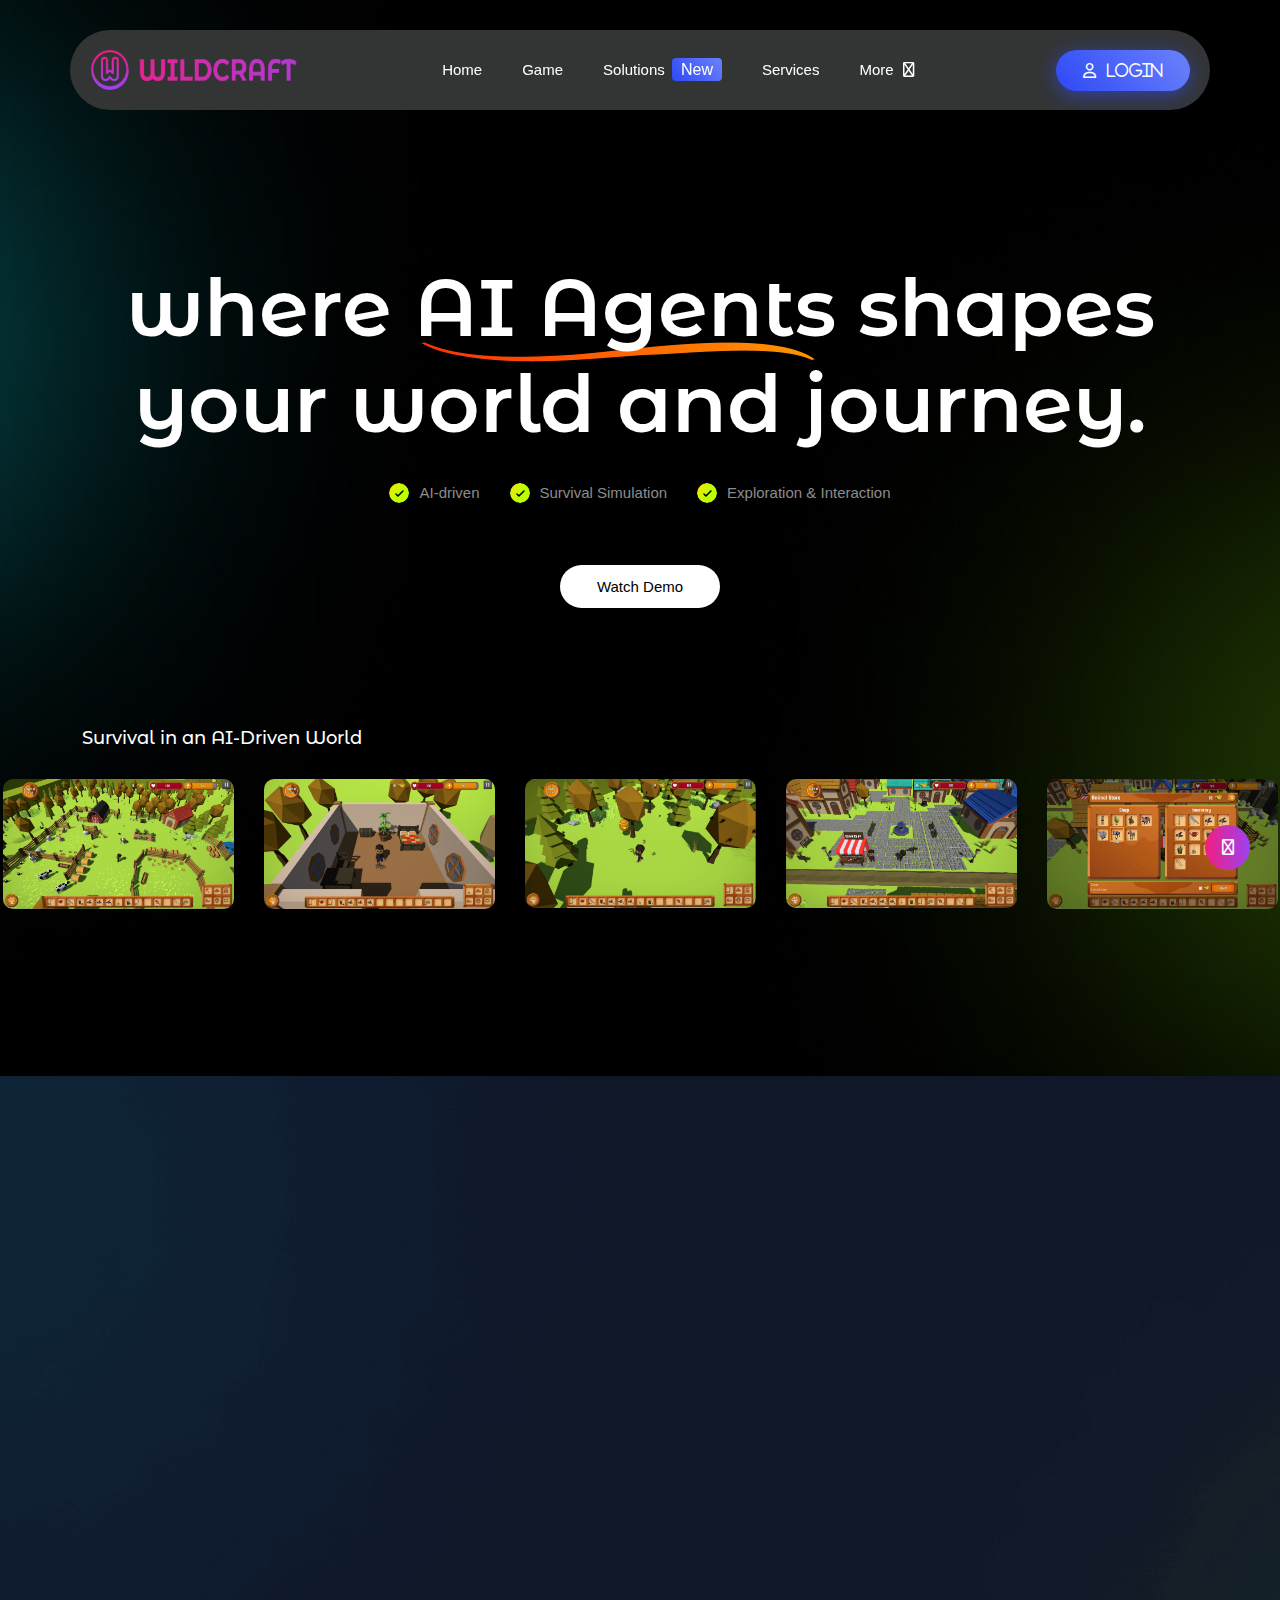
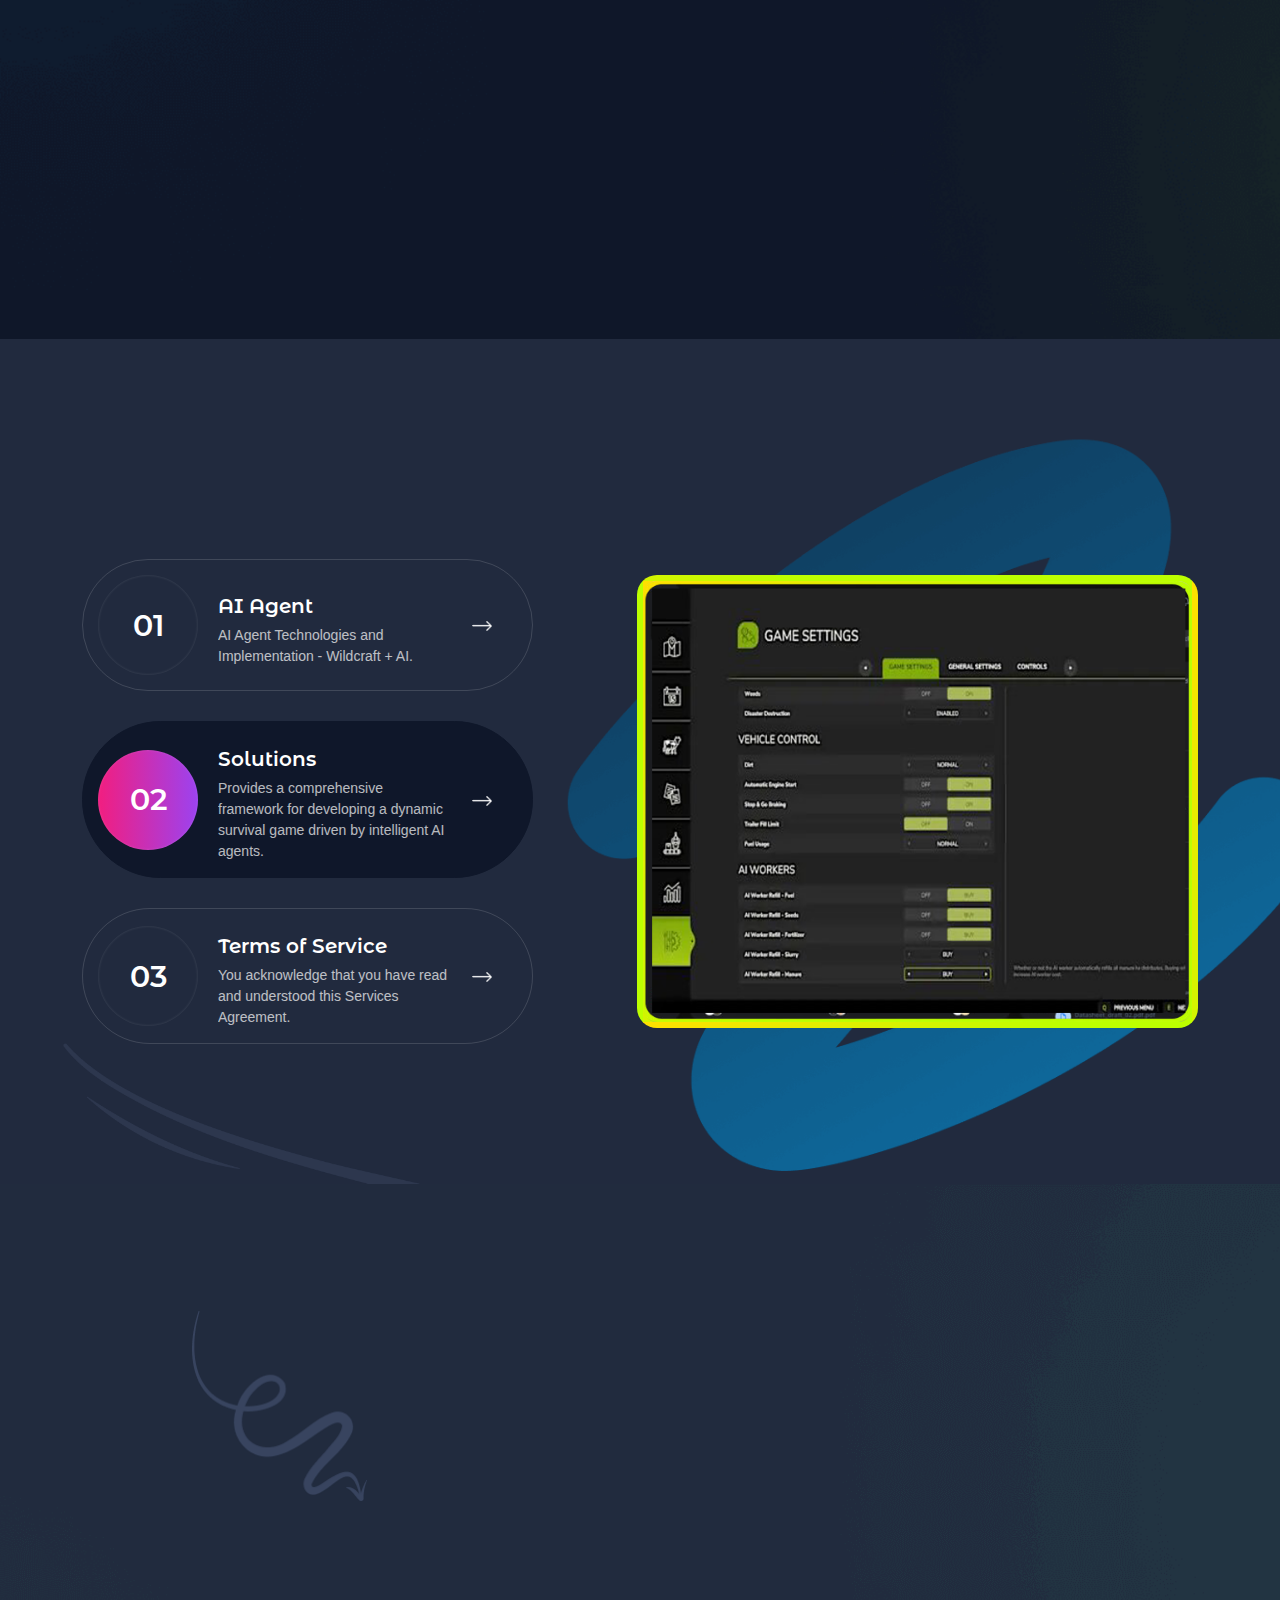
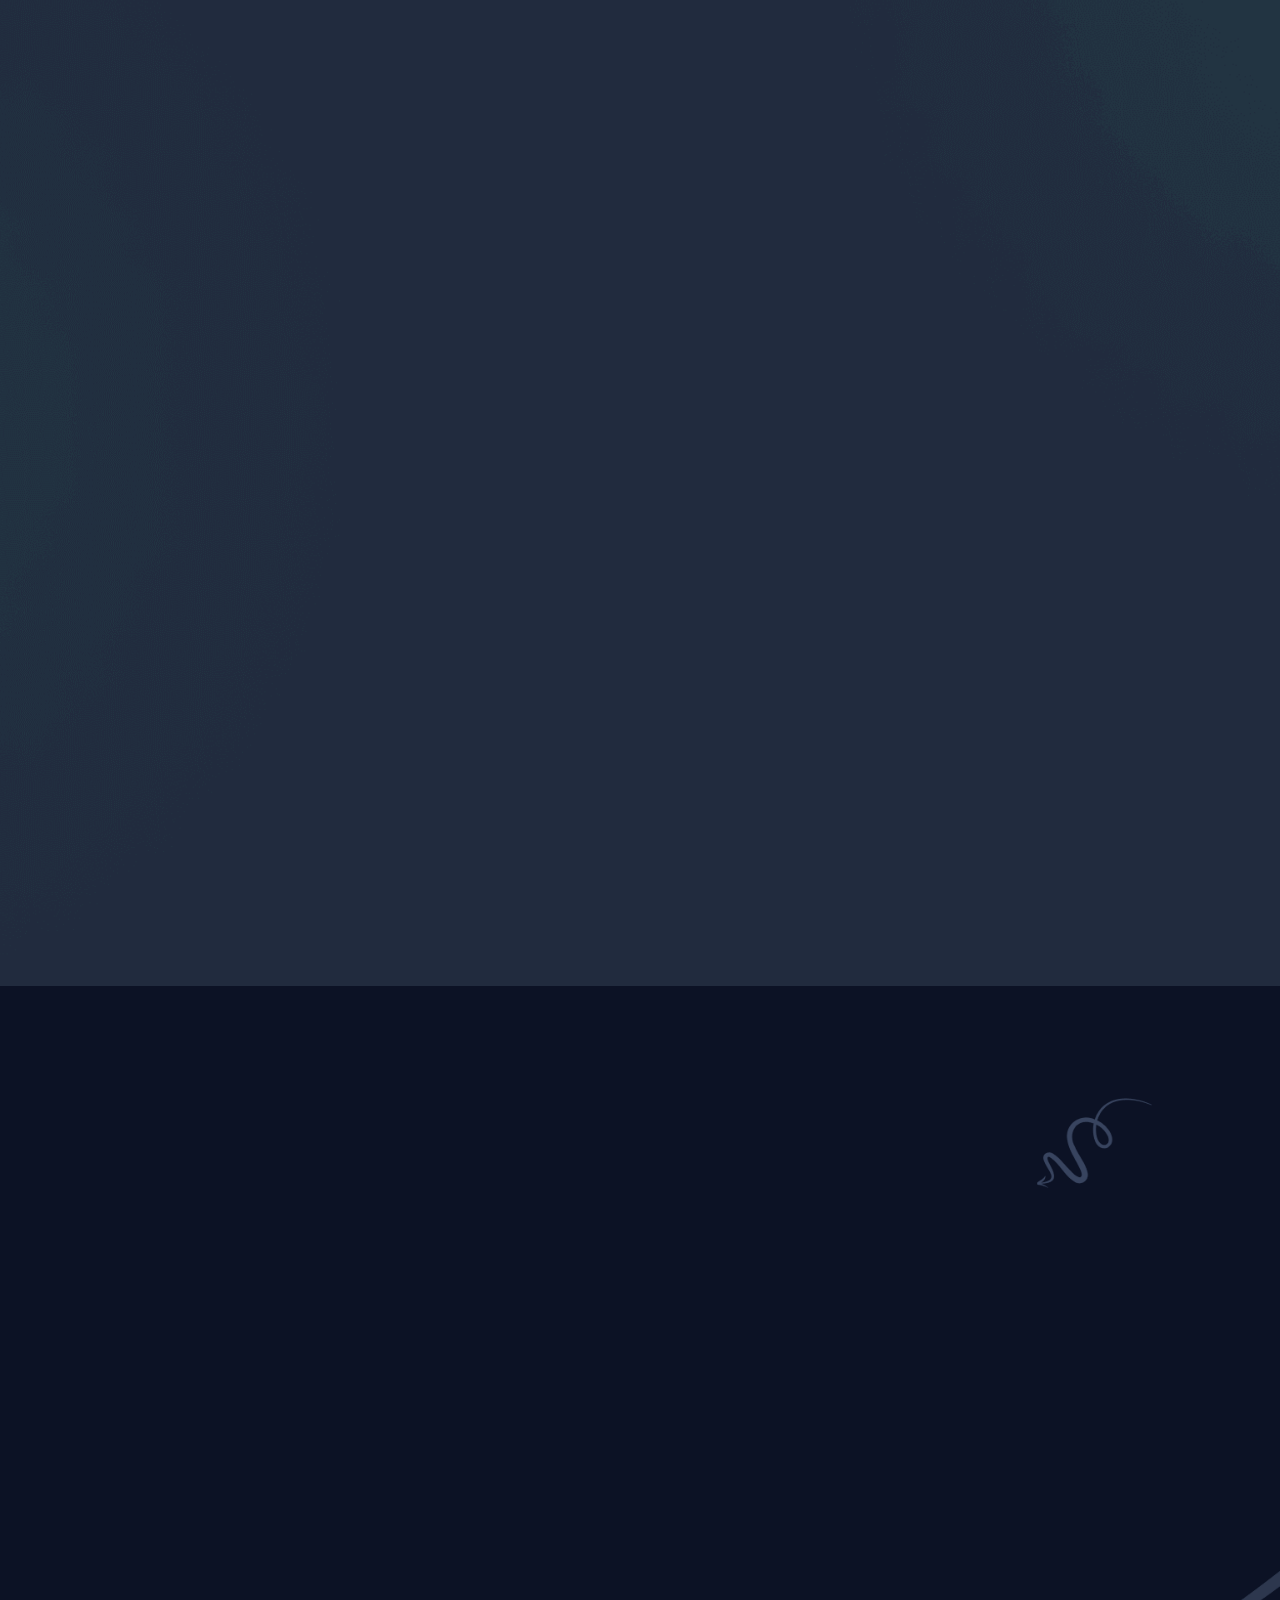
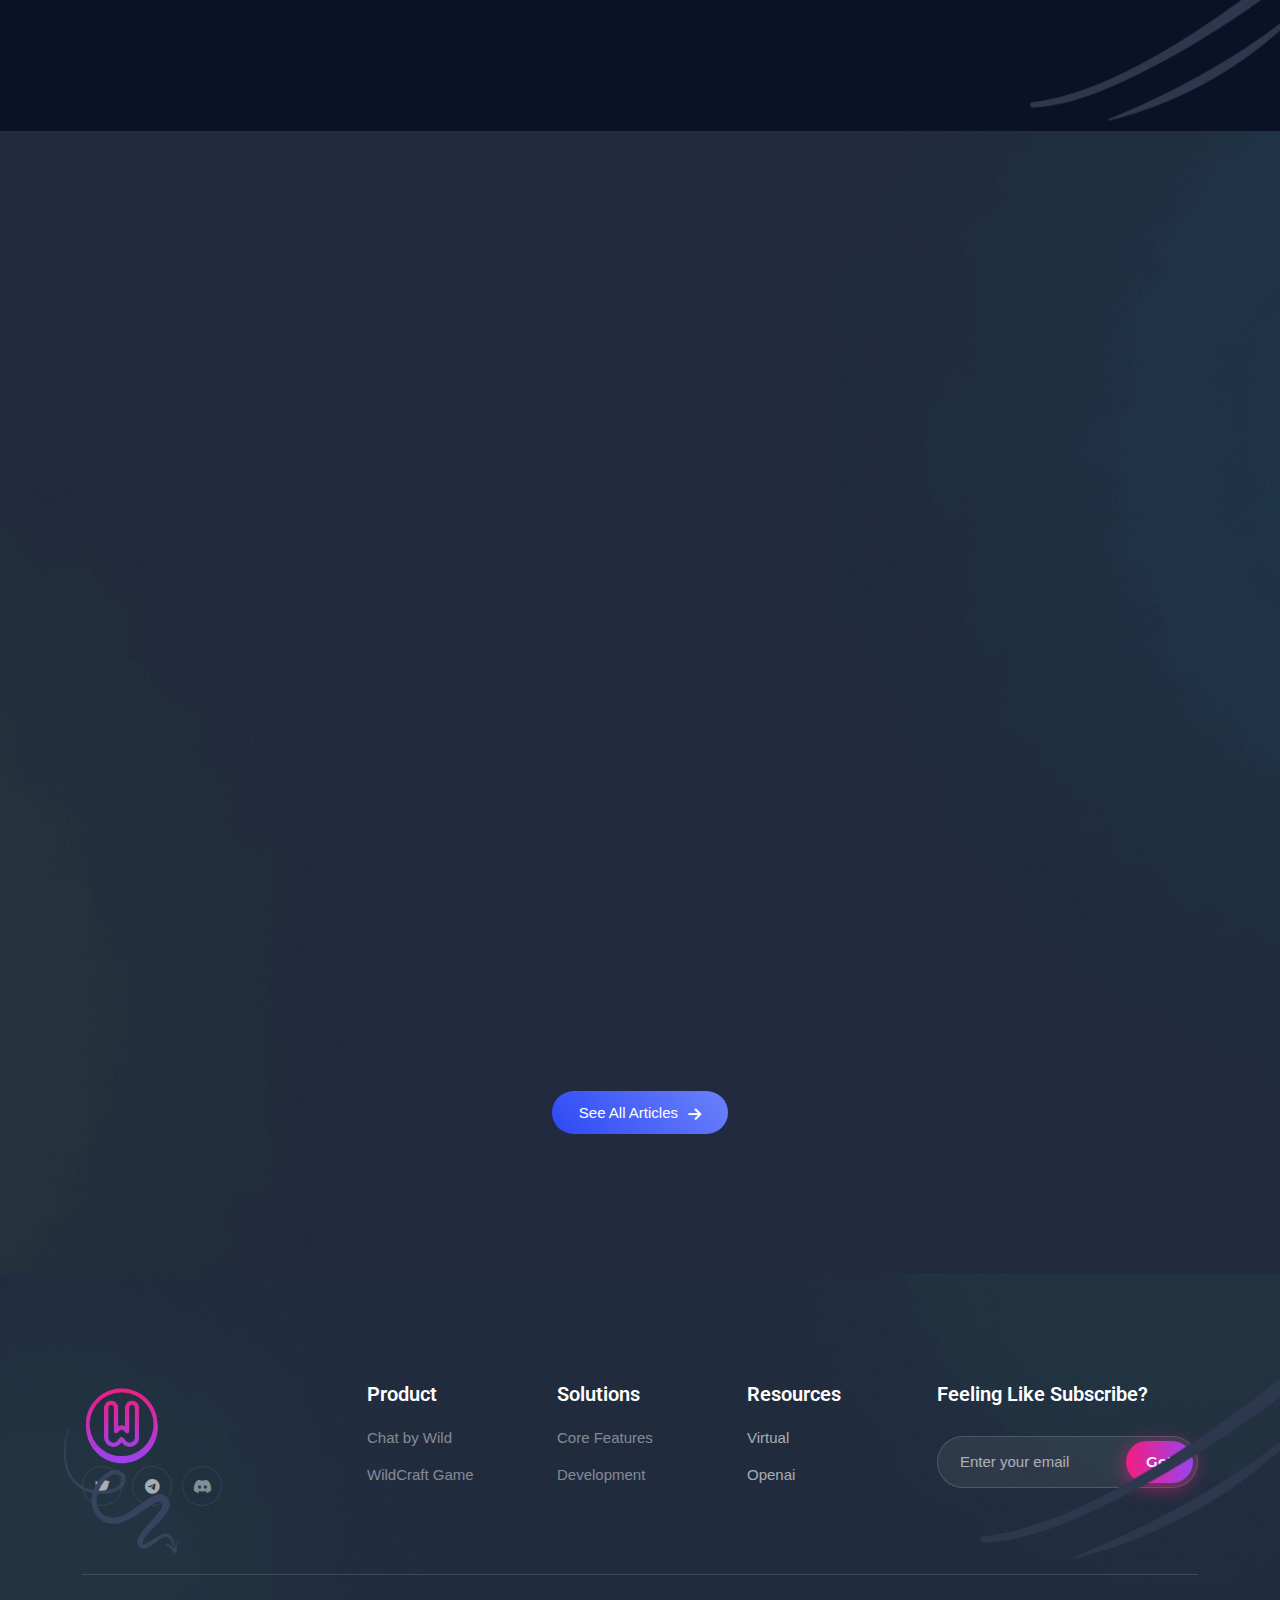
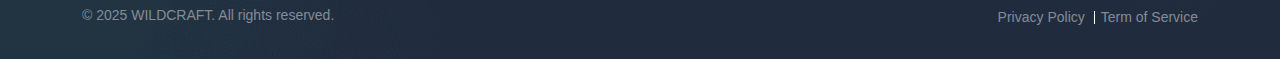
==== index.html @ bce920f2 "Publishing website" ====
<!DOCTYPE html><html lang="en"><head><meta charSet="utf-8"/><meta name="viewport" content="width=device-width, initial-scale=1.0"/><title>Wildcraft - A dynamic survival game where AI shapes your world and journey.</title><link rel="icon" href="/favicon.ico"/><link rel="stylesheet" href="/assets/css/all.min.css"/><link rel="stylesheet" href="/assets/css/bootstrap.min.css"/><link rel="stylesheet" href="/assets/css/slick.css"/><link rel="stylesheet" href="/assets/css/utilities_spacing.css"/><link rel="stylesheet" href="/assets/css/venobox.min.css"/><link rel="stylesheet" href="/assets/css/animate.css"/><link rel="stylesheet" href="/assets/css/style.css"/><link rel="stylesheet" href="/assets/css/responsive.css"/><meta name="next-head-count" content="12"/><link rel="preload" href="/_next/static/css/f58c194f9f84734c.css" as="style"/><link rel="stylesheet" href="/_next/static/css/f58c194f9f84734c.css" data-n-g=""/><noscript data-n-css=""></noscript><script defer="" nomodule="" src="/_next/static/chunks/polyfills-78c92fac7aa8fdd8.js"></script><script src="/_next/static/chunks/webpack-0f4b7c7377451548.js" defer=""></script><script src="/_next/static/chunks/framework-5866cead997b9ace.js" defer=""></script><script src="/_next/static/chunks/main-a4201a375521077a.js" defer=""></script><script src="/_next/static/chunks/pages/_app-a7f5c835405ea4c4.js" defer=""></script><script src="/_next/static/chunks/799-1bdd847ca0efad85.js" defer=""></script><script src="/_next/static/chunks/pages/index-31ae870a09fed8ba.js" defer=""></script><script src="/_next/static/rF_vkL3m2aH01WAjdMt5s/_buildManifest.js" defer=""></script><script src="/_next/static/rF_vkL3m2aH01WAjdMt5s/_ssgManifest.js" defer=""></script></head><body class="is-preload landing"><div id="__next"><div><nav class="navbar navbar-expand-lg main_menu"><div class="container"><a class="navbar-brand" href="index.html"><img src="/logo-title.png" alt="AI Image Generator" class="img-fluid"/></a><button class="navbar-toggler" type="button" data-bs-toggle="collapse" data-bs-target="#navbarNav" aria-controls="navbarNav" aria-expanded="false" aria-label="Toggle navigation"><i class="far fa-bars menu_icon_bar"></i><i class="far fa-times close_icon_close"></i></button><div class="collapse navbar-collapse" id="navbarNav"><ul class="navbar-nav m-auto"><li class="nav-item"><a class="nav-link" href="/">Home</a></li><li class="nav-item"><a class="nav-link" target="_blank" href="https://game.wildcraft.fun/">Game</a></li><li class="nav-item"><a class="nav-link" target="_blank" href="https://wildcraftfuns-organization.gitbook.io/wildcraft-docs/solutions">Solutions <span>New</span></a></li><li class="nav-item"><a class="nav-link" target="_blank" href="https://wildcraftfuns-organization.gitbook.io/wildcraft-docs/terms-of-service">services</a></li><li class="nav-item"><a class="nav-link" href="#">More <i class="far fa-angle-down"></i></a><ul class="droap_menu"><li><a target="_blank" href="https://x.com/wildcraft_fun">Twitter</a></li><li><a target="_blank" href="https://t.me/wildcraft_game_ai">Telegram</a></li><li><a target="_blank" href="https://wildcraftfuns-organization.gitbook.io/">Gitbook</a></li><li><a target="_blank" href="https://github.com/orgs/WildCraftAI/repositories">GitHub</a></li></ul></li></ul><ul class="menu_right d-flex align-items-center"><li><div class="gap-10" style="display:flex;align-items:center"><a class="btn_primary far fa-user" style="cursor:pointer;display:flex;gap:10px"> <!-- -->Login<!-- --> </a></div></li></ul></div></div></nav><section class="banner_area" style="background-image:url(/assets/images/banner_bg.jpg)"><div class="container"><div class="row"><div class="col-12"><div class="banner_content wow fadeInUp"><h1>where <span>AI Agents</span> shapes your world and journey.</h1><ul class="pt_30 pb_60"><li>AI-driven</li><li>Survival Simulation</li><li>Exploration &amp; Interaction</li></ul><div class="banner_btn d-flex justify-content-center pb_120 xs_pb_80"><a class="btn_secondary" target="_blank" href="https://youtu.be/EJZUTGvy_GQ">Watch Demo</a></div><h2>Survival in an AI-Driven World</h2></div></div></div></div><div class="row banner_slider pt_30"><div class="col-xl-3 wow fadeInUp"><a class="venobox banner_slide_item" data-gall="gallery01" target="_blank" href="/assets/images/banner-slide-1.jpg"><img src="/assets/images/banner-slide-1.jpg" alt="Slider Image" class="img-fluid w-100"/><div class="banner_slide_item_overly"><i class="far fa-plus"></i></div></a></div><div class="col-xl-3 wow fadeInUp"><a class="venobox banner_slide_item" data-gall="gallery01" target="_blank" href="/assets/images/banner-slide-2.jpg"><img src="/assets/images/banner-slide-2.jpg" alt="Slider Image" class="img-fluid w-100"/><div class="banner_slide_item_overly"><i class="far fa-plus"></i></div></a></div><div class="col-xl-3 wow fadeInUp"><a class="venobox banner_slide_item" data-gall="gallery01" target="_blank" href="/assets/images/banner-slide-7.jpg"><img src="/assets/images/banner-slide-7.jpg" alt="Slider Image" class="img-fluid w-100"/><div class="banner_slide_item_overly"><i class="far fa-plus"></i></div></a></div><div class="col-xl-3 wow fadeInUp"><a class="venobox banner_slide_item" data-gall="gallery01" target="_blank" href="/assets/images/banner-slide-4.jpg"><img src="/assets/images/banner-slide-4.jpg" alt="Slider Image" class="img-fluid w-100"/><div class="banner_slide_item_overly"><i class="far fa-plus"></i></div></a></div><div class="col-xl-3 wow fadeInUp"><a class="venobox banner_slide_item" data-gall="gallery01" target="_blank" href="/assets/images/banner-slide-5.jpg"><img src="/assets/images/banner-slide-5.jpg" alt="Slider Image" class="img-fluid w-100"/><div class="banner_slide_item_overly"><i class="far fa-plus"></i></div></a></div><div class="col-xl-3 wow fadeInUp"><a class="venobox banner_slide_item" data-gall="gallery01" target="_blank" href="/assets/images/banner-slide-6.jpg"><img src="/assets/images/banner-slide-6.jpg" alt="Slider Image" class="img-fluid w-100"/><div class="banner_slide_item_overly"><i class="far fa-plus"></i></div></a></div><div class="col-xl-3 wow fadeInUp"><a class="venobox banner_slide_item" data-gall="gallery01" target="_blank" href="/assets/images/banner-slide-3.jpg"><img src="/assets/images/banner-slide-3.jpg" alt="Slider Image" class="img-fluid w-100"/><div class="banner_slide_item_overly"><i class="far fa-plus"></i></div></a></div></div></section><section class="service pt_110 pb_115 xs_pb_80 xs_pt_80" style="background-image:url(/assets/images/service-bg.jpg)"><div class="container"><div class="row"><div class="col-xl-8 m-auto wow fadeInUp"><div class="sec_title pb_60"><h2>AI-Driven Survival Adventure</h2></div></div></div><div class="row"><div class="col-xl-3 col-lg-4 col-md-6 wow fadeInUp"><div class="service_item"><div class="service_item_top d-flex justify-content-between align-items-center"><div class="service_icon_box position-relative"><div class="service_icon"><img src="/assets/images/layer.png" alt="Image"/></div></div><div class="service_number"><span>01</span></div></div><h3>Dynamic Ecosystem</h3><p>Immerse yourself in a living, breathing world where AI agents create a constantly evolving environment.</p></div></div><div class="col-xl-3 col-lg-4 col-md-6 wow fadeInUp"><div class="service_item mt_50 xs_mt_0"><div class="service_item_top d-flex justify-content-between align-items-center"><div class="service_icon_box position-relative"><div class="service_icon"><img src="/assets/images/layer_2.png" alt="Image"/></div></div><div class="service_number"><span>02</span></div></div><h3>Adaptive Survival</h3><p>Manage hunger, thirst, and fatigue with AI-driven behaviors that respond to your every action.</p></div></div><div class="col-xl-3 col-lg-4 col-md-6 wow fadeInUp"><div class="service_item"><div class="service_item_top d-flex justify-content-between align-items-center"><div class="service_icon_box position-relative"><div class="service_icon"><img src="/assets/images/arrow-border.png" alt="Image"/></div></div><div class="service_number"><span>03</span></div></div><h3>Collaborative Play</h3><p>Team up with AI companions for resource gathering, defense, and building, or challenge them in combat.</p></div></div><div class="col-xl-3 col-lg-4 col-md-6 wow fadeInUp"><div class="service_item mt_50 xs_mt_0"><div class="service_item_top d-flex justify-content-between align-items-center"><div class="service_icon_box position-relative"><div class="service_icon"><img class="img-fluid" src="/assets/images/gallary-img.png" alt="Image"/></div></div><div class="service_number"><span>04</span></div></div><h3>Endless Exploration</h3><p>Discover procedurally generated landscapes, animals, and resources, each game offering a new adventure.</p></div></div></div></div></section><section class="generated_area pt_105 xs_pt_80 pb_140 xs_pb_80" style="background-image:url(/assets/images/generated_area_bg.png)"><div class="container"><div class="row"><div class="col-xl-12 wow fadeInUp"><div class="sec_title pb_55 position-relative z-1"><h2>Understanding WildCraft from AI &amp; Game</h2></div></div></div><div class="row align-items-center"><div class="col-xl-5 col-lg-6 col-md-12"><div class="generated_content position-relative"><div class="nav flex-column nav-pills" id="v-pills-tab" role="tablist" aria-orientation="vertical"><div class="nav-link" id="v-pills-home-tab" data-bs-toggle="pill" data-bs-target="#v-pills-home" role="tab" aria-controls="v-pills-home" aria-selected="true"><div class="generated_list_wrapper"><div class="generated_number"><span>01</span></div><div class="generated_text"><h3>AI Agent</h3><p>AI Agent Technologies and Implementation - Wildcraft + AI.</p></div><div class="generated_icon"><a target="_blank" href="https://wildcraftfuns-organization.gitbook.io/wildcraft-docs/content/quickstart"><img src="/assets/images/arrow-angle.png" alt="Image"/></a></div></div></div><div class="nav-link active" id="v-pills-profile-tab" data-bs-toggle="pill" data-bs-target="#v-pills-profile" role="tab" aria-controls="v-pills-profile" aria-selected="false"><div class="generated_list_wrapper"><div class="generated_number"><span>02</span></div><div class="generated_text"><h3>Solutions</h3><p>Provides a comprehensive framework for developing a dynamic survival game driven by intelligent AI agents. </p></div><div class="generated_icon"><a target="_blank" href="https://wildcraftfuns-organization.gitbook.io/wildcraft-docs/solutions"><img src="/assets/images/arrow-angle.png" alt="Image"/></a></div></div></div><div class="nav-link" id="v-pills-messages-tab" data-bs-toggle="pill" data-bs-target="#v-pills-messages" role="tab" aria-controls="v-pills-messages" aria-selected="false"><div class="generated_list_wrapper mb_0"><div class="generated_number"><span>03</span></div><div class="generated_text"><h3>Terms of Service</h3><p>You acknowledge that you have read and understood this Services Agreement.</p></div><div class="generated_icon"><a target="_blank" href="https://wildcraftfuns-organization.gitbook.io/wildcraft-docs/terms-of-service"><img src="/assets/images/arrow-angle.png" alt="Image"/></a></div></div></div></div></div></div><div class="col-xl-7 col-lg-6 col-md-12"><div class="tab-content" id="v-pills-tabContent"><div class="tab-pane fade show active" id="v-pills-profile" role="tabpanel" aria-labelledby="v-pills-profile-tab"><div class="generated_img position-relative"><img src="/assets/images/generated-img.png" alt="generator" class="img-fluid w-100"/></div></div></div></div></div></div></section><section class="price_area pt_100 pb_140 xs_pb_20 xs_pt_80  position-relative" style="background-image:url(/assets/images/veripus_bg.png)"><div class="container"><div class="row"><div class="col-xl-8 m-auto wow fadeInUp"><div class="sec_title pb_50 xs_pb_20"><h2>Tailored Survival Experiences Powered by AI</h2></div></div></div><div class="row"><div class="tab-content mt_40 xs_mt_20" id="pills-tabContent"><div class="tab-pane fade show active" id="pills-home" role="tabpanel" aria-labelledby="various_tab_one"><div class="price_wrapper"><div class="price_item wow fadeInUp"><h3>Behavior Trees</h3><p></p><ul><li style="color:#999EA7">When an AI agent detects hunger or fatigue, the behavior tree will decide what to do next, such as finding food, resting, or drinking.</li><li style="color:#999EA7">The AI can choose different strategies during combat, such as attacking, evading, or setting traps.</li></ul></div><div class="price_item wow fadeInUp"><h3>Finite State Machines</h3><p></p><ul><li style="color:#999EA7">AI agents will shift between different states depending on environmental and internal conditions (e.g., hunger, thirst, fatigue), such as switching from &quot;rest&quot; to &quot;find water.&quot;</li><li style="color:#999EA7">Animal AI switches between &quot;escape&quot; and &quot;attack&quot; states depending on player actions and environmental threats.</li></ul></div><div class="price_item wow fadeInUp"><h3>Reinforcement Learning</h3><p></p><ul><li style="color:#999EA7">AI learns how to manage resources more efficiently, such as deciding when to plant crops, harvest, craft tools, or build structures.</li><li style="color:#999EA7">The AI can optimize its behavior through trial and error, adapting to new challenges and dynamic environments.</li></ul></div><div class="price_item wow fadeInUp"><h3>Genetic Algorithms </h3><p></p><ul><li style="color:#999EA7">AI agents can evolve based on player interactions, adjusting to different playstyles and needs for a more personalized experience.</li><li style="color:#999EA7">AI evolves to adapt to varying environments, selecting the most efficient survival strategies through optimization.</li></ul></div></div></div></div></div><div class="price_btm mt_30 wow fadeInUp"><div class="row"><div class="col-xl-6 col-lg-6 col-md-6"><div class="price_btm_item"><h4>WILDCRAFT</h4><h5>Embrace the AI-Powered</h5><p>Immerse yourself in a dynamic world where AI agents create ever-evolving ecosystems, manage survival challenges, and adapt to your every move. Whether it&#x27;s hunting, building, or exploring, AI makes every moment unique.</p><a class="btn_primary" href="https://game.wildcraft.fun/" target="_blank">PLAY WILDCRAFT</a></div></div><div class="col-xl-6 col-lg-6 col-md-6"><div class="price_btm_img"><img src="/assets/images/price-btm-img.png" alt="Image"/></div></div></div></div></div></section><section class="faq_area"><div class="bg_img wow fadeInLeft"><img class="img-fluid" src="/assets/images/faq-bg.png" alt="Image"/></div><div class="container"><div class="row justify-content-between"><div class="col-xl-6 col-lg-6 col-md-12"><div class="faq_left wow fadeInUp"><div class="faq_exprieance_wrapper"><div class="faq_bg_liner"></div><div class="faq_exprieance"><div class="faq_exprieance_item"><h2>228+</h2></div><div class="faq_exprieance_item"><img class="img-fluid" src="/assets/images/hand-icon.png" alt="Image"/></div></div></div></div></div><div class="col-xl-6 col-lg-6 col-md-12 wow fadeInRight"><div class="faq_right pt_90 pb_80 xs_pb_80 xs_pt_40"><a class="video_btn venobox vbox-item" data-autoplay="true" data-vbtype="video" href="https://youtu.be/EJZUTGvy_GQ"><i class="fas fa-play" aria-hidden="true"></i></a><div class="modal fade" id="exampleModal" aria-hidden="true"><div class="modal-dialog"><div class="modal-content"><div class="modal-header"><button type="button" class="btn-close" data-bs-dismiss="modal" aria-label="Close"></button></div><div class="modal-body"><iframe src="https://www.youtube.com/embed/R8lHaEZYpCU?si=Xt38scf0VJQ8uF9H" title="YouTube video player" allow="accelerometer; autoplay; clipboard-write; encrypted-media; gyroscope; picture-in-picture; web-share" allowfullscreen=""></iframe></div></div></div></div><h3>Frequently Asked Questions?</h3><div class="accordion" id="accordionExample"><div class="accordion-item"><h2 class="accordion-header"><button class="accordion-button" type="button" data-bs-toggle="collapse" data-bs-target="#collapseOne" aria-expanded="true" aria-controls="collapseOne">How realistic is the AI-driven survival world?</button></h2><div id="collapseOne" class="accordion-collapse collapse" data-bs-parent="#accordionExample"><div class="accordion-body"><p>The AI in Wildcraft creates a dynamic, ever-changing world with lifelike animal behaviors, resource management, and evolving environments. The game’s AI adapts to your actions, making each playthrough unique and immersive.</p></div></div></div><div class="accordion-item"><h2 class="accordion-header"><button class="accordion-button collapsed" type="button" data-bs-toggle="collapse" data-bs-target="#collapseTwo" aria-expanded="false" aria-controls="collapseTwo">Can I customize the behavior of AI companions?</button></h2><div id="collapseTwo" class="accordion-collapse collapse show" data-bs-parent="#accordionExample"><div class="accordion-body"><p>Yes! Wildcraft allows you to customize the actions and roles of your AI companions, from farming and gathering resources to defending your farm. You can tailor their behavior to suit your gameplay style.</p></div></div></div><div class="accordion-item"><h2 class="accordion-header"><button class="accordion-button collapsed" type="button" data-bs-toggle="collapse" data-bs-target="#collapseThree" aria-expanded="false" aria-controls="collapseThree">Does Wildcraft require an internet connection?</button></h2><div id="collapseThree" class="accordion-collapse collapse" data-bs-parent="#accordionExample"><div class="accordion-body"><p>While Wildcraft offers single-player mode that can be played offline, certain features like multiplayer, cloud saves, and online trading with NPCs may require an internet connection.</p></div></div></div></div></div></div></div></div></section><section class="painting_area pt_130 xs_pt_80 pb_140 xs_pb_60" style="background-image:url(/assets/images/printing_bg.png)"><div class="container"><div class="row wow fadeInUp"><div class="col-xl-9 m-auto"><div class="sec_title pb_35"><h2>Painting the Future of AI Agent in Gaming</h2></div></div></div><div class="row"><div class="col-xl-4 col-lg-4 col-md-6 wow fadeInUp"><article class="painting_item" style="background-image:url(/assets/images/painting-1.jpg)"><span>News</span><ul><li>June 21, 2023</li></ul><h3><a target="_blank" href="https://autogpt.net/deepminds-ai-agent-a-game-changer-in-the-gaming-universe/">A Game Changer in the Gaming Universe.</a></h3></article></div><div class="col-xl-4 col-lg-4 col-md-6 wow fadeInUp"><article class="painting_item" style="background-image:url(/assets/images/painting-2.jpg)"><span>News</span><ul><li>March 13, 2024</li></ul><h3><a target="_blank" href="https://www.fastcompany.com/91058360/deepmind-new-ai-agent-video-games">DeepMind’s new agent can learn complex games.</a></h3></article></div><div class="col-xl-4 col-lg-4 col-md-6 wow fadeInUp"><article class="painting_item" style="background-image:url(/assets/images/painting-3.jpg)"><span>News</span><ul><li>October 31, 2024</li></ul><h3><a target="_blank" href="https://news.northeastern.edu/2024/10/31/ai-in-gaming-responsible-practices/">Northeastern researchers urge industry to adopt responsible AI practices</a></h3></article></div></div><div class="row"><div class="painting_btn mt_60 xs_pb_20 d-flex justify-content-center"><a class="btn_primary" target="_blank" href="https://news.northeastern.edu/?s=game">See All Articles <i class="fa-solid fa-arrow-right"></i></a></div></div></div></section><footer class="footer pt_120 xs_pt_80 position-relative" style="background-image:url(/assets/images/veripus_bg.png)"><div class="container"><div class="row"><div class="col-xl-3 col-lg-3 col-md-4 col-lg-4"><div class="footer_item"><a class="footer_logo" href="index.html"><img src="/logo.png" class="img-fluid" alt="Footer Logo"/></a><ul class="footer_social d-flex"><li><a href="https://x.com/wildcraft_fun" target="_blank"><i class="fa-brands fa-twitter"></i></a></li><li><a href="https://t.me/wildcraft_game_ai" target="_blank"><i class="fab fa-telegram"></i></a></li><li><a target="_blank"><i class="fab fa-discord"></i></a></li></ul></div></div><div class="col-xl-2 col-lg-4 col-md-4 col-lg-4"><div class="footer_item"><h4>Product</h4><ul><li><a>Chat by Wild</a></li><li><a>WildCraft Game</a></li></ul></div></div><div class="col-xl-2 col-lg-4 col-md-4 col-lg-4"><div class="footer_item"><h4>Solutions</h4><ul><li><a>Core Features</a></li><li><a>Development</a></li></ul></div></div><div class="col-xl-2 col-lg-4 col-md-4 col-lg-4"><div class="footer_item"><h4>Resources</h4><ul><li><a target="_blank" href="https://whitepaper.virtuals.io/">Virtual</a></li><li><a target="_blank" href="https://platform.openai.com/">Openai</a></li></ul></div></div><div class="col-xl-3 col-lg-4 col-md-4 col-lg-4"><div class="footer_item"><h4>Feeling Like Subscribe?</h4><form class="d-flex mt_10" role="search"><input type="search" placeholder="Enter your email" aria-label="Search"/><button type="submit">Get</button></form></div></div></div><div class="footer_btm mt_55"><div class="row"><div class="col-xl-6 col-lg-6 col-md-6"><div class="footer_btmItem"><p>© 2025 WILDCRAFT. All rights reserved.</p></div></div><div class="col-xl-6 col-lg-6 col-md-6"><div class="footer_btmItem"><ul class="d-flex gap-3 justify-content-end"><li><a href="privacy_policy.html">Privacy Policy</a></li><li><a href="terms_condition.html">Term of Service</a></li></ul></div></div></div></div></div></footer><div class="scroll_btn"><i class="far fa-long-arrow-up"></i></div><script src="/assets/js/jquery-3.7.0.min.js"></script><script src="/assets/js/bootstrap.bundle.min.js"></script><script src="/assets/js/Font-Awesome.js"></script><script src="/assets/js/slick.min.js"></script><script src="/assets/js/isotope.pkgd.min.js"></script><script src="/assets/js/venobox.min.js"></script><script src="/assets/js/wow.min.js"></script><script src="/assets/js/jquery.marquee.min.js"></script><script src="/assets/js/main.js"></script></div><div class="Toastify"></div></div><script id="__NEXT_DATA__" type="application/json">{"props":{"pageProps":{}},"page":"/","query":{},"buildId":"rF_vkL3m2aH01WAjdMt5s","nextExport":true,"autoExport":true,"isFallback":false,"scriptLoader":[]}</script></body></html>
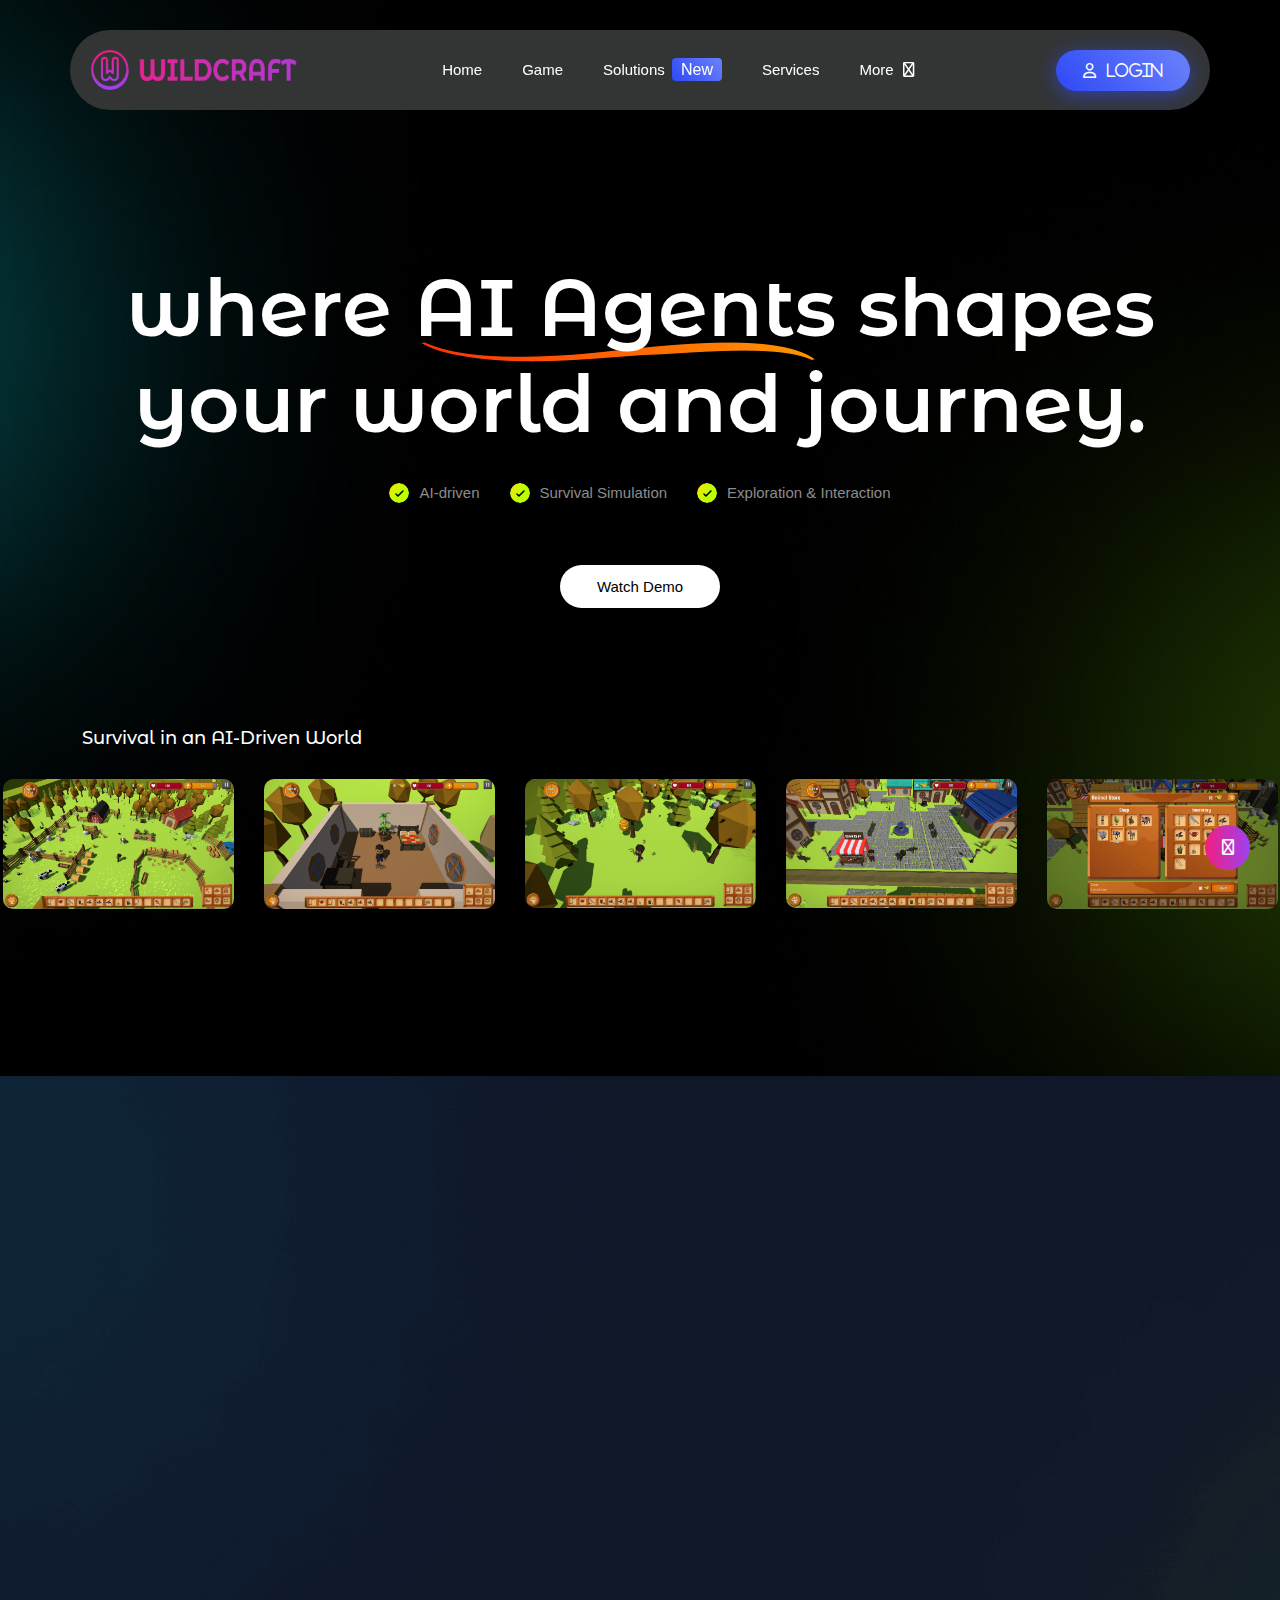
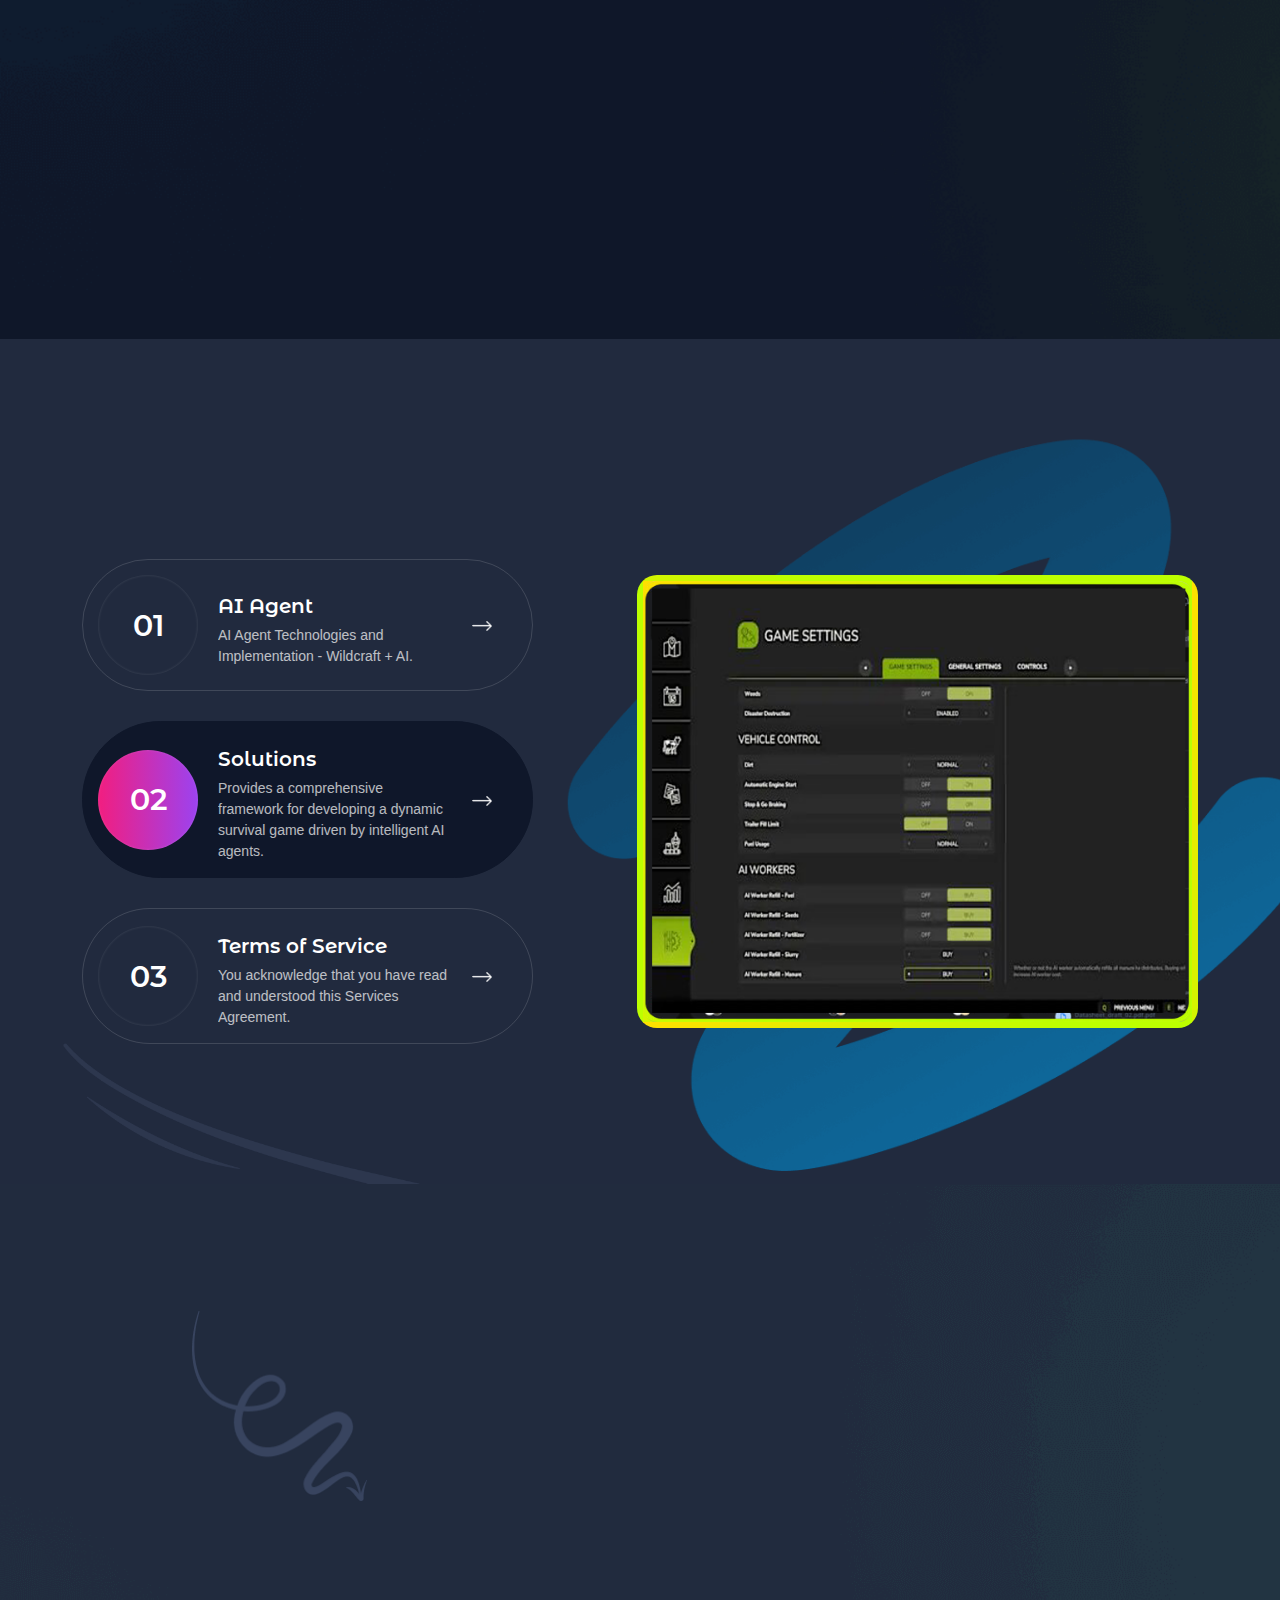
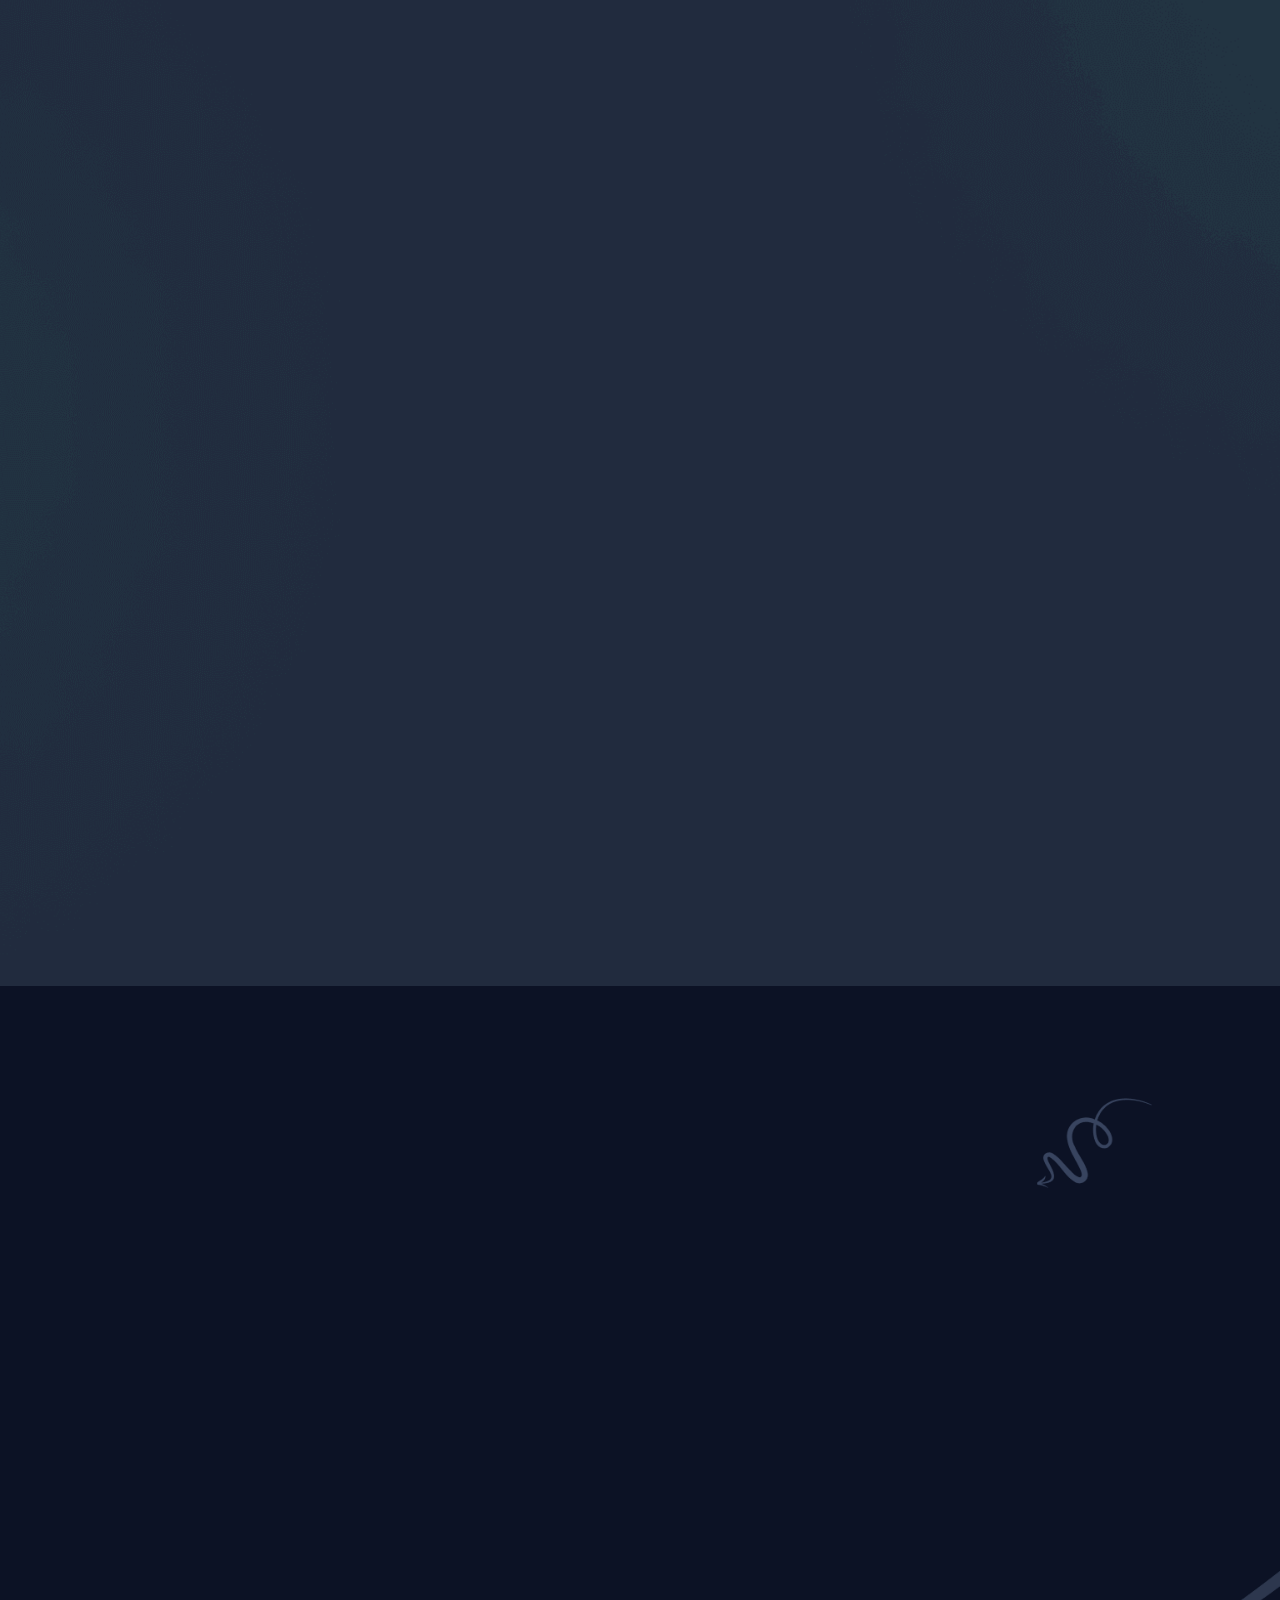
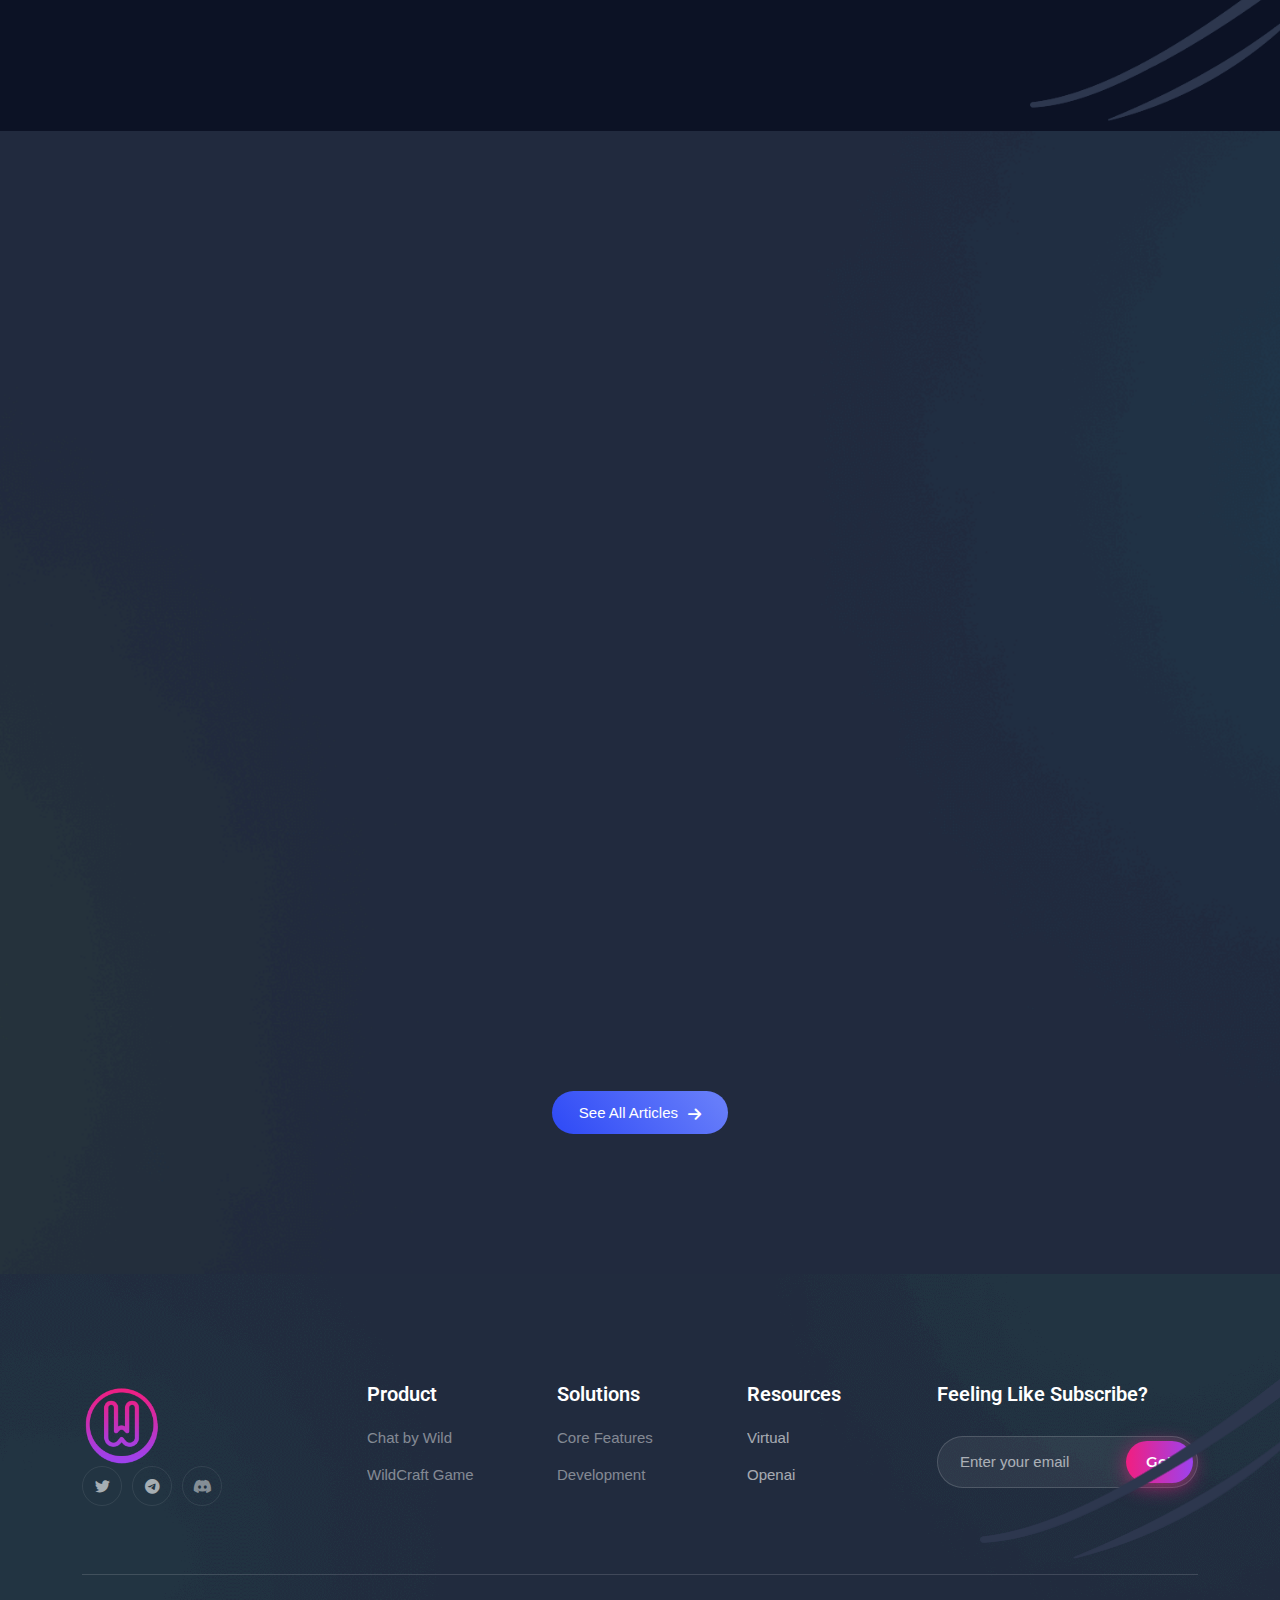
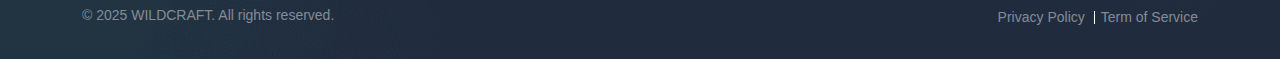
==== commit b13e903d: "fixed media info" ====
--- a/index.html
+++ b/index.html
@@ -1 +1 @@
-<!DOCTYPE html><html lang="en"><head><meta charSet="utf-8"/><meta name="viewport" content="width=device-width, initial-scale=1.0"/><title>Wildcraft - A dynamic survival game where AI shapes your world and journey.</title><link rel="icon" href="/favicon.ico"/><link rel="stylesheet" href="/assets/css/all.min.css"/><link rel="stylesheet" href="/assets/css/bootstrap.min.css"/><link rel="stylesheet" href="/assets/css/slick.css"/><link rel="stylesheet" href="/assets/css/utilities_spacing.css"/><link rel="stylesheet" href="/assets/css/venobox.min.css"/><link rel="stylesheet" href="/assets/css/animate.css"/><link rel="stylesheet" href="/assets/css/style.css"/><link rel="stylesheet" href="/assets/css/responsive.css"/><meta name="next-head-count" content="12"/><link rel="preload" href="/_next/static/css/f58c194f9f84734c.css" as="style"/><link rel="stylesheet" href="/_next/static/css/f58c194f9f84734c.css" data-n-g=""/><noscript data-n-css=""></noscript><script defer="" nomodule="" src="/_next/static/chunks/polyfills-78c92fac7aa8fdd8.js"></script><script src="/_next/static/chunks/webpack-0f4b7c7377451548.js" defer=""></script><script src="/_next/static/chunks/framework-5866cead997b9ace.js" defer=""></script><script src="/_next/static/chunks/main-a4201a375521077a.js" defer=""></script><script src="/_next/static/chunks/pages/_app-a7f5c835405ea4c4.js" defer=""></script><script src="/_next/static/chunks/799-1bdd847ca0efad85.js" defer=""></script><script src="/_next/static/chunks/pages/index-31ae870a09fed8ba.js" defer=""></script><script src="/_next/static/rF_vkL3m2aH01WAjdMt5s/_buildManifest.js" defer=""></script><script src="/_next/static/rF_vkL3m2aH01WAjdMt5s/_ssgManifest.js" defer=""></script></head><body class="is-preload landing"><div id="__next"><div><nav class="navbar navbar-expand-lg main_menu"><div class="container"><a class="navbar-brand" href="index.html"><img src="/logo-title.png" alt="AI Image Generator" class="img-fluid"/></a><button class="navbar-toggler" type="button" data-bs-toggle="collapse" data-bs-target="#navbarNav" aria-controls="navbarNav" aria-expanded="false" aria-label="Toggle navigation"><i class="far fa-bars menu_icon_bar"></i><i class="far fa-times close_icon_close"></i></button><div class="collapse navbar-collapse" id="navbarNav"><ul class="navbar-nav m-auto"><li class="nav-item"><a class="nav-link" href="/">Home</a></li><li class="nav-item"><a class="nav-link" target="_blank" href="https://game.wildcraft.fun/">Game</a></li><li class="nav-item"><a class="nav-link" target="_blank" href="https://wildcraftfuns-organization.gitbook.io/wildcraft-docs/solutions">Solutions <span>New</span></a></li><li class="nav-item"><a class="nav-link" target="_blank" href="https://wildcraftfuns-organization.gitbook.io/wildcraft-docs/terms-of-service">services</a></li><li class="nav-item"><a class="nav-link" href="#">More <i class="far fa-angle-down"></i></a><ul class="droap_menu"><li><a target="_blank" href="https://x.com/wildcraft_fun">Twitter</a></li><li><a target="_blank" href="https://t.me/wildcraft_game_ai">Telegram</a></li><li><a target="_blank" href="https://wildcraftfuns-organization.gitbook.io/">Gitbook</a></li><li><a target="_blank" href="https://github.com/orgs/WildCraftAI/repositories">GitHub</a></li></ul></li></ul><ul class="menu_right d-flex align-items-center"><li><div class="gap-10" style="display:flex;align-items:center"><a class="btn_primary far fa-user" style="cursor:pointer;display:flex;gap:10px"> <!-- -->Login<!-- --> </a></div></li></ul></div></div></nav><section class="banner_area" style="background-image:url(/assets/images/banner_bg.jpg)"><div class="container"><div class="row"><div class="col-12"><div class="banner_content wow fadeInUp"><h1>where <span>AI Agents</span> shapes your world and journey.</h1><ul class="pt_30 pb_60"><li>AI-driven</li><li>Survival Simulation</li><li>Exploration &amp; Interaction</li></ul><div class="banner_btn d-flex justify-content-center pb_120 xs_pb_80"><a class="btn_secondary" target="_blank" href="https://youtu.be/EJZUTGvy_GQ">Watch Demo</a></div><h2>Survival in an AI-Driven World</h2></div></div></div></div><div class="row banner_slider pt_30"><div class="col-xl-3 wow fadeInUp"><a class="venobox banner_slide_item" data-gall="gallery01" target="_blank" href="/assets/images/banner-slide-1.jpg"><img src="/assets/images/banner-slide-1.jpg" alt="Slider Image" class="img-fluid w-100"/><div class="banner_slide_item_overly"><i class="far fa-plus"></i></div></a></div><div class="col-xl-3 wow fadeInUp"><a class="venobox banner_slide_item" data-gall="gallery01" target="_blank" href="/assets/images/banner-slide-2.jpg"><img src="/assets/images/banner-slide-2.jpg" alt="Slider Image" class="img-fluid w-100"/><div class="banner_slide_item_overly"><i class="far fa-plus"></i></div></a></div><div class="col-xl-3 wow fadeInUp"><a class="venobox banner_slide_item" data-gall="gallery01" target="_blank" href="/assets/images/banner-slide-7.jpg"><img src="/assets/images/banner-slide-7.jpg" alt="Slider Image" class="img-fluid w-100"/><div class="banner_slide_item_overly"><i class="far fa-plus"></i></div></a></div><div class="col-xl-3 wow fadeInUp"><a class="venobox banner_slide_item" data-gall="gallery01" target="_blank" href="/assets/images/banner-slide-4.jpg"><img src="/assets/images/banner-slide-4.jpg" alt="Slider Image" class="img-fluid w-100"/><div class="banner_slide_item_overly"><i class="far fa-plus"></i></div></a></div><div class="col-xl-3 wow fadeInUp"><a class="venobox banner_slide_item" data-gall="gallery01" target="_blank" href="/assets/images/banner-slide-5.jpg"><img src="/assets/images/banner-slide-5.jpg" alt="Slider Image" class="img-fluid w-100"/><div class="banner_slide_item_overly"><i class="far fa-plus"></i></div></a></div><div class="col-xl-3 wow fadeInUp"><a class="venobox banner_slide_item" data-gall="gallery01" target="_blank" href="/assets/images/banner-slide-6.jpg"><img src="/assets/images/banner-slide-6.jpg" alt="Slider Image" class="img-fluid w-100"/><div class="banner_slide_item_overly"><i class="far fa-plus"></i></div></a></div><div class="col-xl-3 wow fadeInUp"><a class="venobox banner_slide_item" data-gall="gallery01" target="_blank" href="/assets/images/banner-slide-3.jpg"><img src="/assets/images/banner-slide-3.jpg" alt="Slider Image" class="img-fluid w-100"/><div class="banner_slide_item_overly"><i class="far fa-plus"></i></div></a></div></div></section><section class="service pt_110 pb_115 xs_pb_80 xs_pt_80" style="background-image:url(/assets/images/service-bg.jpg)"><div class="container"><div class="row"><div class="col-xl-8 m-auto wow fadeInUp"><div class="sec_title pb_60"><h2>AI-Driven Survival Adventure</h2></div></div></div><div class="row"><div class="col-xl-3 col-lg-4 col-md-6 wow fadeInUp"><div class="service_item"><div class="service_item_top d-flex justify-content-between align-items-center"><div class="service_icon_box position-relative"><div class="service_icon"><img src="/assets/images/layer.png" alt="Image"/></div></div><div class="service_number"><span>01</span></div></div><h3>Dynamic Ecosystem</h3><p>Immerse yourself in a living, breathing world where AI agents create a constantly evolving environment.</p></div></div><div class="col-xl-3 col-lg-4 col-md-6 wow fadeInUp"><div class="service_item mt_50 xs_mt_0"><div class="service_item_top d-flex justify-content-between align-items-center"><div class="service_icon_box position-relative"><div class="service_icon"><img src="/assets/images/layer_2.png" alt="Image"/></div></div><div class="service_number"><span>02</span></div></div><h3>Adaptive Survival</h3><p>Manage hunger, thirst, and fatigue with AI-driven behaviors that respond to your every action.</p></div></div><div class="col-xl-3 col-lg-4 col-md-6 wow fadeInUp"><div class="service_item"><div class="service_item_top d-flex justify-content-between align-items-center"><div class="service_icon_box position-relative"><div class="service_icon"><img src="/assets/images/arrow-border.png" alt="Image"/></div></div><div class="service_number"><span>03</span></div></div><h3>Collaborative Play</h3><p>Team up with AI companions for resource gathering, defense, and building, or challenge them in combat.</p></div></div><div class="col-xl-3 col-lg-4 col-md-6 wow fadeInUp"><div class="service_item mt_50 xs_mt_0"><div class="service_item_top d-flex justify-content-between align-items-center"><div class="service_icon_box position-relative"><div class="service_icon"><img class="img-fluid" src="/assets/images/gallary-img.png" alt="Image"/></div></div><div class="service_number"><span>04</span></div></div><h3>Endless Exploration</h3><p>Discover procedurally generated landscapes, animals, and resources, each game offering a new adventure.</p></div></div></div></div></section><section class="generated_area pt_105 xs_pt_80 pb_140 xs_pb_80" style="background-image:url(/assets/images/generated_area_bg.png)"><div class="container"><div class="row"><div class="col-xl-12 wow fadeInUp"><div class="sec_title pb_55 position-relative z-1"><h2>Understanding WildCraft from AI &amp; Game</h2></div></div></div><div class="row align-items-center"><div class="col-xl-5 col-lg-6 col-md-12"><div class="generated_content position-relative"><div class="nav flex-column nav-pills" id="v-pills-tab" role="tablist" aria-orientation="vertical"><div class="nav-link" id="v-pills-home-tab" data-bs-toggle="pill" data-bs-target="#v-pills-home" role="tab" aria-controls="v-pills-home" aria-selected="true"><div class="generated_list_wrapper"><div class="generated_number"><span>01</span></div><div class="generated_text"><h3>AI Agent</h3><p>AI Agent Technologies and Implementation - Wildcraft + AI.</p></div><div class="generated_icon"><a target="_blank" href="https://wildcraftfuns-organization.gitbook.io/wildcraft-docs/content/quickstart"><img src="/assets/images/arrow-angle.png" alt="Image"/></a></div></div></div><div class="nav-link active" id="v-pills-profile-tab" data-bs-toggle="pill" data-bs-target="#v-pills-profile" role="tab" aria-controls="v-pills-profile" aria-selected="false"><div class="generated_list_wrapper"><div class="generated_number"><span>02</span></div><div class="generated_text"><h3>Solutions</h3><p>Provides a comprehensive framework for developing a dynamic survival game driven by intelligent AI agents. </p></div><div class="generated_icon"><a target="_blank" href="https://wildcraftfuns-organization.gitbook.io/wildcraft-docs/solutions"><img src="/assets/images/arrow-angle.png" alt="Image"/></a></div></div></div><div class="nav-link" id="v-pills-messages-tab" data-bs-toggle="pill" data-bs-target="#v-pills-messages" role="tab" aria-controls="v-pills-messages" aria-selected="false"><div class="generated_list_wrapper mb_0"><div class="generated_number"><span>03</span></div><div class="generated_text"><h3>Terms of Service</h3><p>You acknowledge that you have read and understood this Services Agreement.</p></div><div class="generated_icon"><a target="_blank" href="https://wildcraftfuns-organization.gitbook.io/wildcraft-docs/terms-of-service"><img src="/assets/images/arrow-angle.png" alt="Image"/></a></div></div></div></div></div></div><div class="col-xl-7 col-lg-6 col-md-12"><div class="tab-content" id="v-pills-tabContent"><div class="tab-pane fade show active" id="v-pills-profile" role="tabpanel" aria-labelledby="v-pills-profile-tab"><div class="generated_img position-relative"><img src="/assets/images/generated-img.png" alt="generator" class="img-fluid w-100"/></div></div></div></div></div></div></section><section class="price_area pt_100 pb_140 xs_pb_20 xs_pt_80  position-relative" style="background-image:url(/assets/images/veripus_bg.png)"><div class="container"><div class="row"><div class="col-xl-8 m-auto wow fadeInUp"><div class="sec_title pb_50 xs_pb_20"><h2>Tailored Survival Experiences Powered by AI</h2></div></div></div><div class="row"><div class="tab-content mt_40 xs_mt_20" id="pills-tabContent"><div class="tab-pane fade show active" id="pills-home" role="tabpanel" aria-labelledby="various_tab_one"><div class="price_wrapper"><div class="price_item wow fadeInUp"><h3>Behavior Trees</h3><p></p><ul><li style="color:#999EA7">When an AI agent detects hunger or fatigue, the behavior tree will decide what to do next, such as finding food, resting, or drinking.</li><li style="color:#999EA7">The AI can choose different strategies during combat, such as attacking, evading, or setting traps.</li></ul></div><div class="price_item wow fadeInUp"><h3>Finite State Machines</h3><p></p><ul><li style="color:#999EA7">AI agents will shift between different states depending on environmental and internal conditions (e.g., hunger, thirst, fatigue), such as switching from &quot;rest&quot; to &quot;find water.&quot;</li><li style="color:#999EA7">Animal AI switches between &quot;escape&quot; and &quot;attack&quot; states depending on player actions and environmental threats.</li></ul></div><div class="price_item wow fadeInUp"><h3>Reinforcement Learning</h3><p></p><ul><li style="color:#999EA7">AI learns how to manage resources more efficiently, such as deciding when to plant crops, harvest, craft tools, or build structures.</li><li style="color:#999EA7">The AI can optimize its behavior through trial and error, adapting to new challenges and dynamic environments.</li></ul></div><div class="price_item wow fadeInUp"><h3>Genetic Algorithms </h3><p></p><ul><li style="color:#999EA7">AI agents can evolve based on player interactions, adjusting to different playstyles and needs for a more personalized experience.</li><li style="color:#999EA7">AI evolves to adapt to varying environments, selecting the most efficient survival strategies through optimization.</li></ul></div></div></div></div></div><div class="price_btm mt_30 wow fadeInUp"><div class="row"><div class="col-xl-6 col-lg-6 col-md-6"><div class="price_btm_item"><h4>WILDCRAFT</h4><h5>Embrace the AI-Powered</h5><p>Immerse yourself in a dynamic world where AI agents create ever-evolving ecosystems, manage survival challenges, and adapt to your every move. Whether it&#x27;s hunting, building, or exploring, AI makes every moment unique.</p><a class="btn_primary" href="https://game.wildcraft.fun/" target="_blank">PLAY WILDCRAFT</a></div></div><div class="col-xl-6 col-lg-6 col-md-6"><div class="price_btm_img"><img src="/assets/images/price-btm-img.png" alt="Image"/></div></div></div></div></div></section><section class="faq_area"><div class="bg_img wow fadeInLeft"><img class="img-fluid" src="/assets/images/faq-bg.png" alt="Image"/></div><div class="container"><div class="row justify-content-between"><div class="col-xl-6 col-lg-6 col-md-12"><div class="faq_left wow fadeInUp"><div class="faq_exprieance_wrapper"><div class="faq_bg_liner"></div><div class="faq_exprieance"><div class="faq_exprieance_item"><h2>228+</h2></div><div class="faq_exprieance_item"><img class="img-fluid" src="/assets/images/hand-icon.png" alt="Image"/></div></div></div></div></div><div class="col-xl-6 col-lg-6 col-md-12 wow fadeInRight"><div class="faq_right pt_90 pb_80 xs_pb_80 xs_pt_40"><a class="video_btn venobox vbox-item" data-autoplay="true" data-vbtype="video" href="https://youtu.be/EJZUTGvy_GQ"><i class="fas fa-play" aria-hidden="true"></i></a><div class="modal fade" id="exampleModal" aria-hidden="true"><div class="modal-dialog"><div class="modal-content"><div class="modal-header"><button type="button" class="btn-close" data-bs-dismiss="modal" aria-label="Close"></button></div><div class="modal-body"><iframe src="https://www.youtube.com/embed/R8lHaEZYpCU?si=Xt38scf0VJQ8uF9H" title="YouTube video player" allow="accelerometer; autoplay; clipboard-write; encrypted-media; gyroscope; picture-in-picture; web-share" allowfullscreen=""></iframe></div></div></div></div><h3>Frequently Asked Questions?</h3><div class="accordion" id="accordionExample"><div class="accordion-item"><h2 class="accordion-header"><button class="accordion-button" type="button" data-bs-toggle="collapse" data-bs-target="#collapseOne" aria-expanded="true" aria-controls="collapseOne">How realistic is the AI-driven survival world?</button></h2><div id="collapseOne" class="accordion-collapse collapse" data-bs-parent="#accordionExample"><div class="accordion-body"><p>The AI in Wildcraft creates a dynamic, ever-changing world with lifelike animal behaviors, resource management, and evolving environments. The game’s AI adapts to your actions, making each playthrough unique and immersive.</p></div></div></div><div class="accordion-item"><h2 class="accordion-header"><button class="accordion-button collapsed" type="button" data-bs-toggle="collapse" data-bs-target="#collapseTwo" aria-expanded="false" aria-controls="collapseTwo">Can I customize the behavior of AI companions?</button></h2><div id="collapseTwo" class="accordion-collapse collapse show" data-bs-parent="#accordionExample"><div class="accordion-body"><p>Yes! Wildcraft allows you to customize the actions and roles of your AI companions, from farming and gathering resources to defending your farm. You can tailor their behavior to suit your gameplay style.</p></div></div></div><div class="accordion-item"><h2 class="accordion-header"><button class="accordion-button collapsed" type="button" data-bs-toggle="collapse" data-bs-target="#collapseThree" aria-expanded="false" aria-controls="collapseThree">Does Wildcraft require an internet connection?</button></h2><div id="collapseThree" class="accordion-collapse collapse" data-bs-parent="#accordionExample"><div class="accordion-body"><p>While Wildcraft offers single-player mode that can be played offline, certain features like multiplayer, cloud saves, and online trading with NPCs may require an internet connection.</p></div></div></div></div></div></div></div></div></section><section class="painting_area pt_130 xs_pt_80 pb_140 xs_pb_60" style="background-image:url(/assets/images/printing_bg.png)"><div class="container"><div class="row wow fadeInUp"><div class="col-xl-9 m-auto"><div class="sec_title pb_35"><h2>Painting the Future of AI Agent in Gaming</h2></div></div></div><div class="row"><div class="col-xl-4 col-lg-4 col-md-6 wow fadeInUp"><article class="painting_item" style="background-image:url(/assets/images/painting-1.jpg)"><span>News</span><ul><li>June 21, 2023</li></ul><h3><a target="_blank" href="https://autogpt.net/deepminds-ai-agent-a-game-changer-in-the-gaming-universe/">A Game Changer in the Gaming Universe.</a></h3></article></div><div class="col-xl-4 col-lg-4 col-md-6 wow fadeInUp"><article class="painting_item" style="background-image:url(/assets/images/painting-2.jpg)"><span>News</span><ul><li>March 13, 2024</li></ul><h3><a target="_blank" href="https://www.fastcompany.com/91058360/deepmind-new-ai-agent-video-games">DeepMind’s new agent can learn complex games.</a></h3></article></div><div class="col-xl-4 col-lg-4 col-md-6 wow fadeInUp"><article class="painting_item" style="background-image:url(/assets/images/painting-3.jpg)"><span>News</span><ul><li>October 31, 2024</li></ul><h3><a target="_blank" href="https://news.northeastern.edu/2024/10/31/ai-in-gaming-responsible-practices/">Northeastern researchers urge industry to adopt responsible AI practices</a></h3></article></div></div><div class="row"><div class="painting_btn mt_60 xs_pb_20 d-flex justify-content-center"><a class="btn_primary" target="_blank" href="https://news.northeastern.edu/?s=game">See All Articles <i class="fa-solid fa-arrow-right"></i></a></div></div></div></section><footer class="footer pt_120 xs_pt_80 position-relative" style="background-image:url(/assets/images/veripus_bg.png)"><div class="container"><div class="row"><div class="col-xl-3 col-lg-3 col-md-4 col-lg-4"><div class="footer_item"><a class="footer_logo" href="index.html"><img src="/logo.png" class="img-fluid" alt="Footer Logo"/></a><ul class="footer_social d-flex"><li><a href="https://x.com/wildcraft_fun" target="_blank"><i class="fa-brands fa-twitter"></i></a></li><li><a href="https://t.me/wildcraft_game_ai" target="_blank"><i class="fab fa-telegram"></i></a></li><li><a target="_blank"><i class="fab fa-discord"></i></a></li></ul></div></div><div class="col-xl-2 col-lg-4 col-md-4 col-lg-4"><div class="footer_item"><h4>Product</h4><ul><li><a>Chat by Wild</a></li><li><a>WildCraft Game</a></li></ul></div></div><div class="col-xl-2 col-lg-4 col-md-4 col-lg-4"><div class="footer_item"><h4>Solutions</h4><ul><li><a>Core Features</a></li><li><a>Development</a></li></ul></div></div><div class="col-xl-2 col-lg-4 col-md-4 col-lg-4"><div class="footer_item"><h4>Resources</h4><ul><li><a target="_blank" href="https://whitepaper.virtuals.io/">Virtual</a></li><li><a target="_blank" href="https://platform.openai.com/">Openai</a></li></ul></div></div><div class="col-xl-3 col-lg-4 col-md-4 col-lg-4"><div class="footer_item"><h4>Feeling Like Subscribe?</h4><form class="d-flex mt_10" role="search"><input type="search" placeholder="Enter your email" aria-label="Search"/><button type="submit">Get</button></form></div></div></div><div class="footer_btm mt_55"><div class="row"><div class="col-xl-6 col-lg-6 col-md-6"><div class="footer_btmItem"><p>© 2025 WILDCRAFT. All rights reserved.</p></div></div><div class="col-xl-6 col-lg-6 col-md-6"><div class="footer_btmItem"><ul class="d-flex gap-3 justify-content-end"><li><a href="privacy_policy.html">Privacy Policy</a></li><li><a href="terms_condition.html">Term of Service</a></li></ul></div></div></div></div></div></footer><div class="scroll_btn"><i class="far fa-long-arrow-up"></i></div><script src="/assets/js/jquery-3.7.0.min.js"></script><script src="/assets/js/bootstrap.bundle.min.js"></script><script src="/assets/js/Font-Awesome.js"></script><script src="/assets/js/slick.min.js"></script><script src="/assets/js/isotope.pkgd.min.js"></script><script src="/assets/js/venobox.min.js"></script><script src="/assets/js/wow.min.js"></script><script src="/assets/js/jquery.marquee.min.js"></script><script src="/assets/js/main.js"></script></div><div class="Toastify"></div></div><script id="__NEXT_DATA__" type="application/json">{"props":{"pageProps":{}},"page":"/","query":{},"buildId":"rF_vkL3m2aH01WAjdMt5s","nextExport":true,"autoExport":true,"isFallback":false,"scriptLoader":[]}</script></body></html>+<!DOCTYPE html><html lang="en"><head><meta charSet="utf-8"/><meta name="viewport" content="width=device-width, initial-scale=1.0"/><title>Wildcraft - A dynamic survival game where AI shapes your world and journey.</title><meta name="description" content="Wildcraft is an AI-driven survival simulation game where players must navigate a world controlled by AI Agents. The ecosystem includes animals, plants, and minerals, creating a dynamic environment where survival depends on managing hunger, fatigue, thirst, and shelter. Below is the development roadmap outlining key milestones and future expansions."/><link rel="icon" href="/favicon.ico"/><link rel="stylesheet" href="/assets/css/all.min.css"/><link rel="stylesheet" href="/assets/css/bootstrap.min.css"/><link rel="stylesheet" href="/assets/css/slick.css"/><link rel="stylesheet" href="/assets/css/utilities_spacing.css"/><link rel="stylesheet" href="/assets/css/venobox.min.css"/><link rel="stylesheet" href="/assets/css/animate.css"/><link rel="stylesheet" href="/assets/css/style.css"/><link rel="stylesheet" href="/assets/css/responsive.css"/><meta name="next-head-count" content="13"/><link rel="preload" href="/_next/static/css/f58c194f9f84734c.css" as="style"/><link rel="stylesheet" href="/_next/static/css/f58c194f9f84734c.css" data-n-g=""/><noscript data-n-css=""></noscript><script defer="" nomodule="" src="/_next/static/chunks/polyfills-78c92fac7aa8fdd8.js"></script><script src="/_next/static/chunks/webpack-0f4b7c7377451548.js" defer=""></script><script src="/_next/static/chunks/framework-5866cead997b9ace.js" defer=""></script><script src="/_next/static/chunks/main-a4201a375521077a.js" defer=""></script><script src="/_next/static/chunks/pages/_app-a7f5c835405ea4c4.js" defer=""></script><script src="/_next/static/chunks/799-1bdd847ca0efad85.js" defer=""></script><script src="/_next/static/chunks/pages/index-a99ef7a4e052b68d.js" defer=""></script><script src="/_next/static/0xEq2tIwSC1eHbGwv4g9D/_buildManifest.js" defer=""></script><script src="/_next/static/0xEq2tIwSC1eHbGwv4g9D/_ssgManifest.js" defer=""></script></head><body class="is-preload landing"><div id="__next"><div><nav class="navbar navbar-expand-lg main_menu"><div class="container"><a class="navbar-brand" href="index.html"><img src="/logo-title.png" alt="AI Image Generator" class="img-fluid"/></a><button class="navbar-toggler" type="button" data-bs-toggle="collapse" data-bs-target="#navbarNav" aria-controls="navbarNav" aria-expanded="false" aria-label="Toggle navigation"><i class="far fa-bars menu_icon_bar"></i><i class="far fa-times close_icon_close"></i></button><div class="collapse navbar-collapse" id="navbarNav"><ul class="navbar-nav m-auto"><li class="nav-item"><a class="nav-link" href="/">Home</a></li><li class="nav-item"><a class="nav-link" target="_blank" href="https://game.wildcraft.fun/">Game</a></li><li class="nav-item"><a class="nav-link" target="_blank" href="https://wildcraftfuns-organization.gitbook.io/wildcraft-docs/solutions">Solutions <span>New</span></a></li><li class="nav-item"><a class="nav-link" target="_blank" href="https://wildcraftfuns-organization.gitbook.io/wildcraft-docs/terms-of-service">services</a></li><li class="nav-item"><a class="nav-link" href="#">More <i class="far fa-angle-down"></i></a><ul class="droap_menu"><li><a target="_blank" href="https://x.com/wildcraft_fun">Twitter</a></li><li><a target="_blank" href="https://t.me/wildcraft_game_ai">Telegram</a></li><li><a target="_blank" href="https://wildcraftfuns-organization.gitbook.io/">Gitbook</a></li><li><a target="_blank" href="https://github.com/orgs/WildCraftAI/repositories">GitHub</a></li></ul></li></ul><ul class="menu_right d-flex align-items-center"><li><div class="gap-10" style="display:flex;align-items:center"><a class="btn_primary far fa-user" style="cursor:pointer;display:flex;gap:10px"> <!-- -->Login<!-- --> </a></div></li></ul></div></div></nav><section class="banner_area" style="background-image:url(/assets/images/banner_bg.jpg)"><div class="container"><div class="row"><div class="col-12"><div class="banner_content wow fadeInUp"><h1>where <span>AI Agents</span> shapes your world and journey.</h1><ul class="pt_30 pb_60"><li>AI-driven</li><li>Survival Simulation</li><li>Exploration &amp; Interaction</li></ul><div class="banner_btn d-flex justify-content-center pb_120 xs_pb_80"><a class="btn_secondary" target="_blank" href="https://youtu.be/EJZUTGvy_GQ">Watch Demo</a></div><h2>Survival in an AI-Driven World</h2></div></div></div></div><div class="row banner_slider pt_30"><div class="col-xl-3 wow fadeInUp"><a class="venobox banner_slide_item" data-gall="gallery01" target="_blank" href="/assets/images/banner-slide-1.jpg"><img src="/assets/images/banner-slide-1.jpg" alt="Slider Image" class="img-fluid w-100"/><div class="banner_slide_item_overly"><i class="far fa-plus"></i></div></a></div><div class="col-xl-3 wow fadeInUp"><a class="venobox banner_slide_item" data-gall="gallery01" target="_blank" href="/assets/images/banner-slide-2.jpg"><img src="/assets/images/banner-slide-2.jpg" alt="Slider Image" class="img-fluid w-100"/><div class="banner_slide_item_overly"><i class="far fa-plus"></i></div></a></div><div class="col-xl-3 wow fadeInUp"><a class="venobox banner_slide_item" data-gall="gallery01" target="_blank" href="/assets/images/banner-slide-7.jpg"><img src="/assets/images/banner-slide-7.jpg" alt="Slider Image" class="img-fluid w-100"/><div class="banner_slide_item_overly"><i class="far fa-plus"></i></div></a></div><div class="col-xl-3 wow fadeInUp"><a class="venobox banner_slide_item" data-gall="gallery01" target="_blank" href="/assets/images/banner-slide-4.jpg"><img src="/assets/images/banner-slide-4.jpg" alt="Slider Image" class="img-fluid w-100"/><div class="banner_slide_item_overly"><i class="far fa-plus"></i></div></a></div><div class="col-xl-3 wow fadeInUp"><a class="venobox banner_slide_item" data-gall="gallery01" target="_blank" href="/assets/images/banner-slide-5.jpg"><img src="/assets/images/banner-slide-5.jpg" alt="Slider Image" class="img-fluid w-100"/><div class="banner_slide_item_overly"><i class="far fa-plus"></i></div></a></div><div class="col-xl-3 wow fadeInUp"><a class="venobox banner_slide_item" data-gall="gallery01" target="_blank" href="/assets/images/banner-slide-6.jpg"><img src="/assets/images/banner-slide-6.jpg" alt="Slider Image" class="img-fluid w-100"/><div class="banner_slide_item_overly"><i class="far fa-plus"></i></div></a></div><div class="col-xl-3 wow fadeInUp"><a class="venobox banner_slide_item" data-gall="gallery01" target="_blank" href="/assets/images/banner-slide-3.jpg"><img src="/assets/images/banner-slide-3.jpg" alt="Slider Image" class="img-fluid w-100"/><div class="banner_slide_item_overly"><i class="far fa-plus"></i></div></a></div></div></section><section class="service pt_110 pb_115 xs_pb_80 xs_pt_80" style="background-image:url(/assets/images/service-bg.jpg)"><div class="container"><div class="row"><div class="col-xl-8 m-auto wow fadeInUp"><div class="sec_title pb_60"><h2>AI-Driven Survival Adventure</h2></div></div></div><div class="row"><div class="col-xl-3 col-lg-4 col-md-6 wow fadeInUp"><div class="service_item"><div class="service_item_top d-flex justify-content-between align-items-center"><div class="service_icon_box position-relative"><div class="service_icon"><img src="/assets/images/layer.png" alt="Image"/></div></div><div class="service_number"><span>01</span></div></div><h3>Dynamic Ecosystem</h3><p>Immerse yourself in a living, breathing world where AI agents create a constantly evolving environment.</p></div></div><div class="col-xl-3 col-lg-4 col-md-6 wow fadeInUp"><div class="service_item mt_50 xs_mt_0"><div class="service_item_top d-flex justify-content-between align-items-center"><div class="service_icon_box position-relative"><div class="service_icon"><img src="/assets/images/layer_2.png" alt="Image"/></div></div><div class="service_number"><span>02</span></div></div><h3>Adaptive Survival</h3><p>Manage hunger, thirst, and fatigue with AI-driven behaviors that respond to your every action.</p></div></div><div class="col-xl-3 col-lg-4 col-md-6 wow fadeInUp"><div class="service_item"><div class="service_item_top d-flex justify-content-between align-items-center"><div class="service_icon_box position-relative"><div class="service_icon"><img src="/assets/images/arrow-border.png" alt="Image"/></div></div><div class="service_number"><span>03</span></div></div><h3>Collaborative Play</h3><p>Team up with AI companions for resource gathering, defense, and building, or challenge them in combat.</p></div></div><div class="col-xl-3 col-lg-4 col-md-6 wow fadeInUp"><div class="service_item mt_50 xs_mt_0"><div class="service_item_top d-flex justify-content-between align-items-center"><div class="service_icon_box position-relative"><div class="service_icon"><img class="img-fluid" src="/assets/images/gallary-img.png" alt="Image"/></div></div><div class="service_number"><span>04</span></div></div><h3>Endless Exploration</h3><p>Discover procedurally generated landscapes, animals, and resources, each game offering a new adventure.</p></div></div></div></div></section><section class="generated_area pt_105 xs_pt_80 pb_140 xs_pb_80" style="background-image:url(/assets/images/generated_area_bg.png)"><div class="container"><div class="row"><div class="col-xl-12 wow fadeInUp"><div class="sec_title pb_55 position-relative z-1"><h2>Understanding WildCraft from AI &amp; Game</h2></div></div></div><div class="row align-items-center"><div class="col-xl-5 col-lg-6 col-md-12"><div class="generated_content position-relative"><div class="nav flex-column nav-pills" id="v-pills-tab" role="tablist" aria-orientation="vertical"><div class="nav-link" id="v-pills-home-tab" data-bs-toggle="pill" data-bs-target="#v-pills-home" role="tab" aria-controls="v-pills-home" aria-selected="true"><div class="generated_list_wrapper"><div class="generated_number"><span>01</span></div><div class="generated_text"><h3>AI Agent</h3><p>AI Agent Technologies and Implementation - Wildcraft + AI.</p></div><div class="generated_icon"><a target="_blank" href="https://wildcraftfuns-organization.gitbook.io/wildcraft-docs/content/quickstart"><img src="/assets/images/arrow-angle.png" alt="Image"/></a></div></div></div><div class="nav-link active" id="v-pills-profile-tab" data-bs-toggle="pill" data-bs-target="#v-pills-profile" role="tab" aria-controls="v-pills-profile" aria-selected="false"><div class="generated_list_wrapper"><div class="generated_number"><span>02</span></div><div class="generated_text"><h3>Solutions</h3><p>Provides a comprehensive framework for developing a dynamic survival game driven by intelligent AI agents. </p></div><div class="generated_icon"><a target="_blank" href="https://wildcraftfuns-organization.gitbook.io/wildcraft-docs/solutions"><img src="/assets/images/arrow-angle.png" alt="Image"/></a></div></div></div><div class="nav-link" id="v-pills-messages-tab" data-bs-toggle="pill" data-bs-target="#v-pills-messages" role="tab" aria-controls="v-pills-messages" aria-selected="false"><div class="generated_list_wrapper mb_0"><div class="generated_number"><span>03</span></div><div class="generated_text"><h3>Terms of Service</h3><p>You acknowledge that you have read and understood this Services Agreement.</p></div><div class="generated_icon"><a target="_blank" href="https://wildcraftfuns-organization.gitbook.io/wildcraft-docs/terms-of-service"><img src="/assets/images/arrow-angle.png" alt="Image"/></a></div></div></div></div></div></div><div class="col-xl-7 col-lg-6 col-md-12"><div class="tab-content" id="v-pills-tabContent"><div class="tab-pane fade show active" id="v-pills-profile" role="tabpanel" aria-labelledby="v-pills-profile-tab"><div class="generated_img position-relative"><img src="/assets/images/generated-img.png" alt="generator" class="img-fluid w-100"/></div></div></div></div></div></div></section><section class="price_area pt_100 pb_140 xs_pb_20 xs_pt_80  position-relative" style="background-image:url(/assets/images/veripus_bg.png)"><div class="container"><div class="row"><div class="col-xl-8 m-auto wow fadeInUp"><div class="sec_title pb_50 xs_pb_20"><h2>Tailored Survival Experiences Powered by AI</h2></div></div></div><div class="row"><div class="tab-content mt_40 xs_mt_20" id="pills-tabContent"><div class="tab-pane fade show active" id="pills-home" role="tabpanel" aria-labelledby="various_tab_one"><div class="price_wrapper"><div class="price_item wow fadeInUp"><h3>Behavior Trees</h3><p></p><ul><li style="color:#999EA7">When an AI agent detects hunger or fatigue, the behavior tree will decide what to do next, such as finding food, resting, or drinking.</li><li style="color:#999EA7">The AI can choose different strategies during combat, such as attacking, evading, or setting traps.</li></ul></div><div class="price_item wow fadeInUp"><h3>Finite State Machines</h3><p></p><ul><li style="color:#999EA7">AI agents will shift between different states depending on environmental and internal conditions (e.g., hunger, thirst, fatigue), such as switching from &quot;rest&quot; to &quot;find water.&quot;</li><li style="color:#999EA7">Animal AI switches between &quot;escape&quot; and &quot;attack&quot; states depending on player actions and environmental threats.</li></ul></div><div class="price_item wow fadeInUp"><h3>Reinforcement Learning</h3><p></p><ul><li style="color:#999EA7">AI learns how to manage resources more efficiently, such as deciding when to plant crops, harvest, craft tools, or build structures.</li><li style="color:#999EA7">The AI can optimize its behavior through trial and error, adapting to new challenges and dynamic environments.</li></ul></div><div class="price_item wow fadeInUp"><h3>Genetic Algorithms </h3><p></p><ul><li style="color:#999EA7">AI agents can evolve based on player interactions, adjusting to different playstyles and needs for a more personalized experience.</li><li style="color:#999EA7">AI evolves to adapt to varying environments, selecting the most efficient survival strategies through optimization.</li></ul></div></div></div></div></div><div class="price_btm mt_30 wow fadeInUp"><div class="row"><div class="col-xl-6 col-lg-6 col-md-6"><div class="price_btm_item"><h4>WILDCRAFT</h4><h5>Embrace the AI-Powered</h5><p>Immerse yourself in a dynamic world where AI agents create ever-evolving ecosystems, manage survival challenges, and adapt to your every move. Whether it&#x27;s hunting, building, or exploring, AI makes every moment unique.</p><a class="btn_primary" href="https://game.wildcraft.fun/" target="_blank">PLAY WILDCRAFT</a></div></div><div class="col-xl-6 col-lg-6 col-md-6"><div class="price_btm_img"><img src="/assets/images/price-btm-img.png" alt="Image"/></div></div></div></div></div></section><section class="faq_area"><div class="bg_img wow fadeInLeft"><img class="img-fluid" src="/assets/images/faq-bg.png" alt="Image"/></div><div class="container"><div class="row justify-content-between"><div class="col-xl-6 col-lg-6 col-md-12"><div class="faq_left wow fadeInUp"><div class="faq_exprieance_wrapper"><div class="faq_bg_liner"></div><div class="faq_exprieance"><div class="faq_exprieance_item"><h2>228+</h2></div><div class="faq_exprieance_item"><img class="img-fluid" src="/assets/images/hand-icon.png" alt="Image"/></div></div></div></div></div><div class="col-xl-6 col-lg-6 col-md-12 wow fadeInRight"><div class="faq_right pt_90 pb_80 xs_pb_80 xs_pt_40"><a class="video_btn venobox vbox-item" data-autoplay="true" data-vbtype="video" href="https://youtu.be/EJZUTGvy_GQ"><i class="fas fa-play" aria-hidden="true"></i></a><div class="modal fade" id="exampleModal" aria-hidden="true"><div class="modal-dialog"><div class="modal-content"><div class="modal-header"><button type="button" class="btn-close" data-bs-dismiss="modal" aria-label="Close"></button></div><div class="modal-body"><iframe src="https://www.youtube.com/embed/R8lHaEZYpCU?si=Xt38scf0VJQ8uF9H" title="YouTube video player" allow="accelerometer; autoplay; clipboard-write; encrypted-media; gyroscope; picture-in-picture; web-share" allowfullscreen=""></iframe></div></div></div></div><h3>Frequently Asked Questions?</h3><div class="accordion" id="accordionExample"><div class="accordion-item"><h2 class="accordion-header"><button class="accordion-button" type="button" data-bs-toggle="collapse" data-bs-target="#collapseOne" aria-expanded="true" aria-controls="collapseOne">How realistic is the AI-driven survival world?</button></h2><div id="collapseOne" class="accordion-collapse collapse" data-bs-parent="#accordionExample"><div class="accordion-body"><p>The AI in Wildcraft creates a dynamic, ever-changing world with lifelike animal behaviors, resource management, and evolving environments. The game’s AI adapts to your actions, making each playthrough unique and immersive.</p></div></div></div><div class="accordion-item"><h2 class="accordion-header"><button class="accordion-button collapsed" type="button" data-bs-toggle="collapse" data-bs-target="#collapseTwo" aria-expanded="false" aria-controls="collapseTwo">Can I customize the behavior of AI companions?</button></h2><div id="collapseTwo" class="accordion-collapse collapse show" data-bs-parent="#accordionExample"><div class="accordion-body"><p>Yes! Wildcraft allows you to customize the actions and roles of your AI companions, from farming and gathering resources to defending your farm. You can tailor their behavior to suit your gameplay style.</p></div></div></div><div class="accordion-item"><h2 class="accordion-header"><button class="accordion-button collapsed" type="button" data-bs-toggle="collapse" data-bs-target="#collapseThree" aria-expanded="false" aria-controls="collapseThree">Does Wildcraft require an internet connection?</button></h2><div id="collapseThree" class="accordion-collapse collapse" data-bs-parent="#accordionExample"><div class="accordion-body"><p>While Wildcraft offers single-player mode that can be played offline, certain features like multiplayer, cloud saves, and online trading with NPCs may require an internet connection.</p></div></div></div></div></div></div></div></div></section><section class="painting_area pt_130 xs_pt_80 pb_140 xs_pb_60" style="background-image:url(/assets/images/printing_bg.png)"><div class="container"><div class="row wow fadeInUp"><div class="col-xl-9 m-auto"><div class="sec_title pb_35"><h2>Painting the Future of AI Agent in Gaming</h2></div></div></div><div class="row"><div class="col-xl-4 col-lg-4 col-md-6 wow fadeInUp"><article class="painting_item" style="background-image:url(/assets/images/painting-1.jpg)"><span>News</span><ul><li>June 21, 2023</li></ul><h3><a target="_blank" href="https://autogpt.net/deepminds-ai-agent-a-game-changer-in-the-gaming-universe/">A Game Changer in the Gaming Universe.</a></h3></article></div><div class="col-xl-4 col-lg-4 col-md-6 wow fadeInUp"><article class="painting_item" style="background-image:url(/assets/images/painting-2.jpg)"><span>News</span><ul><li>March 13, 2024</li></ul><h3><a target="_blank" href="https://www.fastcompany.com/91058360/deepmind-new-ai-agent-video-games">DeepMind’s new agent can learn complex games.</a></h3></article></div><div class="col-xl-4 col-lg-4 col-md-6 wow fadeInUp"><article class="painting_item" style="background-image:url(/assets/images/painting-3.jpg)"><span>News</span><ul><li>October 31, 2024</li></ul><h3><a target="_blank" href="https://news.northeastern.edu/2024/10/31/ai-in-gaming-responsible-practices/">Northeastern researchers urge industry to adopt responsible AI practices</a></h3></article></div></div><div class="row"><div class="painting_btn mt_60 xs_pb_20 d-flex justify-content-center"><a class="btn_primary" target="_blank" href="https://news.northeastern.edu/?s=game">See All Articles <i class="fa-solid fa-arrow-right"></i></a></div></div></div></section><footer class="footer pt_120 xs_pt_80 position-relative" style="background-image:url(/assets/images/veripus_bg.png)"><div class="container"><div class="row"><div class="col-xl-3 col-lg-3 col-md-4 col-lg-4"><div class="footer_item"><a class="footer_logo" href="index.html"><img src="/logo.png" class="img-fluid" alt="Footer Logo"/></a><ul class="footer_social d-flex"><li><a href="https://x.com/wildcraft_fun" target="_blank"><i class="fa-brands fa-twitter"></i></a></li><li><a href="https://t.me/wildcraft_game_ai" target="_blank"><i class="fab fa-telegram"></i></a></li><li><a target="_blank"><i class="fab fa-discord"></i></a></li></ul></div></div><div class="col-xl-2 col-lg-4 col-md-4 col-lg-4"><div class="footer_item"><h4>Product</h4><ul><li><a>Chat by Wild</a></li><li><a>WildCraft Game</a></li></ul></div></div><div class="col-xl-2 col-lg-4 col-md-4 col-lg-4"><div class="footer_item"><h4>Solutions</h4><ul><li><a>Core Features</a></li><li><a>Development</a></li></ul></div></div><div class="col-xl-2 col-lg-4 col-md-4 col-lg-4"><div class="footer_item"><h4>Resources</h4><ul><li><a target="_blank" href="https://whitepaper.virtuals.io/">Virtual</a></li><li><a target="_blank" href="https://platform.openai.com/">Openai</a></li></ul></div></div><div class="col-xl-3 col-lg-4 col-md-4 col-lg-4"><div class="footer_item"><h4>Feeling Like Subscribe?</h4><form class="d-flex mt_10" role="search"><input type="search" placeholder="Enter your email" aria-label="Search"/><button type="submit">Get</button></form></div></div></div><div class="footer_btm mt_55"><div class="row"><div class="col-xl-6 col-lg-6 col-md-6"><div class="footer_btmItem"><p>© 2025 WILDCRAFT. All rights reserved.</p></div></div><div class="col-xl-6 col-lg-6 col-md-6"><div class="footer_btmItem"><ul class="d-flex gap-3 justify-content-end"><li><a href="privacy_policy.html">Privacy Policy</a></li><li><a href="terms_condition.html">Term of Service</a></li></ul></div></div></div></div></div></footer><div class="scroll_btn"><i class="far fa-long-arrow-up"></i></div><script src="/assets/js/jquery-3.7.0.min.js"></script><script src="/assets/js/bootstrap.bundle.min.js"></script><script src="/assets/js/Font-Awesome.js"></script><script src="/assets/js/slick.min.js"></script><script src="/assets/js/isotope.pkgd.min.js"></script><script src="/assets/js/venobox.min.js"></script><script src="/assets/js/wow.min.js"></script><script src="/assets/js/jquery.marquee.min.js"></script><script src="/assets/js/main.js"></script></div><div class="Toastify"></div></div><script id="__NEXT_DATA__" type="application/json">{"props":{"pageProps":{}},"page":"/","query":{},"buildId":"0xEq2tIwSC1eHbGwv4g9D","nextExport":true,"autoExport":true,"isFallback":false,"scriptLoader":[]}</script></body></html>--- a/assets/css/style.css
+++ b/assets/css/style.css
@@ -1617,7 +1617,7 @@
     width: 8%;
 }
 
-.footer::after {
+/* .footer::after {
     position: absolute;
     content: "";
     background: url(../images/price-shape.png);
@@ -1627,10 +1627,10 @@
     width: 115px;
     height: 125px;
     top: 40%;
-    left: 5%;
+    left: 0%;
     animation: rotateAnimi2 linear 2s infinite alternate;
     -webkit-animation: rotateAnimi2 linear 2s infinite alternate;
-}
+} */
 
 .footer::before {
     position: absolute;
